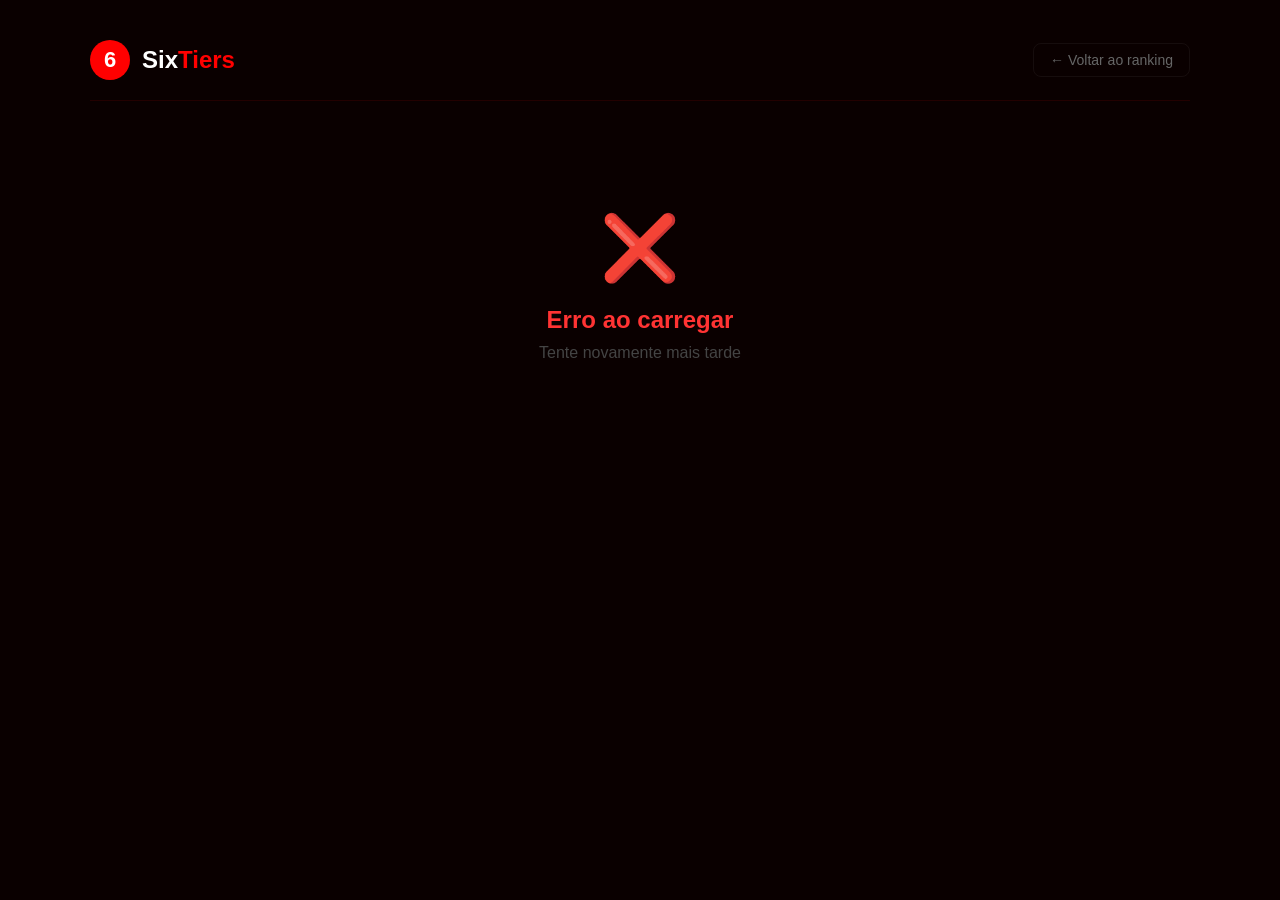
==== player.html @ 74cb72a0 "Update player.html" ====
<!DOCTYPE html>
<html lang="pt-BR">
<head>
    <meta charset="UTF-8">
    <meta name="viewport" content="width=device-width, initial-scale=1.0">
    <title>SixTiers - Perfil do Jogador</title>
    <style>
        * {
            margin: 0;
            padding: 0;
            box-sizing: border-box;
            font-family: -apple-system, BlinkMacSystemFont, 'Segoe UI', Roboto, Oxygen, Ubuntu, sans-serif;
        }

        body {
            background: #0a0000;
            min-height: 100vh;
            padding: 20px;
            color: white;
        }

        .container {
            max-width: 1100px;
            margin: 0 auto;
        }

        /* ===== HEADER ===== */
        .header {
            display: flex;
            justify-content: space-between;
            align-items: center;
            padding: 20px 0;
            border-bottom: 1px solid rgba(255, 0, 0, 0.1);
            margin-bottom: 30px;
            flex-wrap: wrap;
            gap: 15px;
        }

        .logo {
            display: flex;
            align-items: center;
            gap: 12px;
            text-decoration: none;
        }

        .logo-icon {
            width: 40px;
            height: 40px;
            background: #ff0000;
            border-radius: 50%;
            display: flex;
            align-items: center;
            justify-content: center;
            font-size: 22px;
            font-weight: 900;
            color: white;
        }

        .logo-text {
            font-size: 24px;
            font-weight: 700;
            color: white;
        }

        .logo-text span {
            color: #ff0000;
        }

        .back-btn {
            color: #666;
            text-decoration: none;
            font-size: 14px;
            padding: 8px 16px;
            border: 1px solid rgba(255, 255, 255, 0.05);
            border-radius: 8px;
            transition: all 0.3s;
        }

        .back-btn:hover {
            color: #ff0000;
            border-color: rgba(255, 0, 0, 0.3);
        }

        /* ===== PERFIL ===== */
        .profile-card {
            background: rgba(255, 255, 255, 0.03);
            border: 1px solid rgba(255, 255, 255, 0.05);
            border-radius: 16px;
            padding: 40px;
        }

        .profile-header {
            display: flex;
            align-items: center;
            gap: 30px;
            margin-bottom: 30px;
            flex-wrap: wrap;
        }

        .profile-avatar {
            width: 100px;
            height: 100px;
            border-radius: 50%;
            background: linear-gradient(135deg, #1a1a2e, #16213e);
            border: 3px solid rgba(255, 0, 0, 0.3);
            display: flex;
            align-items: center;
            justify-content: center;
            overflow: hidden;
            flex-shrink: 0;
            position: relative;
        }

        .profile-avatar img {
            width: 100%;
            height: 100%;
            object-fit: cover;
        }

        .profile-avatar .fallback {
            font-size: 40px;
            font-weight: 700;
            color: #666;
        }

        .profile-info h1 {
            color: white;
            font-size: 32px;
            font-weight: 700;
        }

        .profile-info .discord-id {
            color: #666;
            font-size: 14px;
            margin-top: 4px;
        }

        .profile-info .updated {
            color: #444;
            font-size: 13px;
            margin-top: 6px;
        }

        .profile-stats {
            display: flex;
            gap: 30px;
            margin-top: 15px;
            flex-wrap: wrap;
        }

        .profile-stats .stat {
            display: flex;
            align-items: center;
            gap: 8px;
            color: #888;
            font-size: 14px;
        }

        .profile-stats .stat span {
            color: white;
            font-weight: 600;
        }

        /* ===== TIERS ===== */
        .tiers-grid {
            display: grid;
            grid-template-columns: 1fr 1fr 1fr;
            gap: 10px;
            margin-top: 20px;
        }

        .tier-item {
            background: rgba(255, 255, 255, 0.03);
            border: 1px solid rgba(255, 255, 255, 0.05);
            border-radius: 10px;
            padding: 14px 18px;
            display: flex;
            justify-content: space-between;
            align-items: center;
            transition: all 0.3s;
        }

        .tier-item:hover {
            background: rgba(255, 255, 255, 0.05);
            border-color: rgba(255, 0, 0, 0.15);
        }

        .tier-label {
            color: #666;
            font-size: 13px;
            font-weight: 500;
        }

        .tier-value {
            font-size: 18px;
            font-weight: 700;
            padding: 2px 14px;
            border-radius: 6px;
        }

        .tier-ht {
            color: #ff0000;
            background: rgba(255, 0, 0, 0.1);
        }

        .tier-lt {
            color: #ff6666;
            background: rgba(255, 100, 100, 0.08);
        }

        .tier-na {
            color: #333;
            background: transparent;
        }

        /* ===== NOT FOUND ===== */
        .not-found {
            text-align: center;
            padding: 80px 20px;
        }

        .not-found .big-icon {
            font-size: 64px;
            margin-bottom: 20px;
        }

        .not-found h2 {
            color: #ff3333;
            font-size: 24px;
            margin-bottom: 10px;
        }

        .not-found p {
            color: #444;
        }

        /* ===== LOADING ===== */
        .loading {
            text-align: center;
            padding: 80px 20px;
            color: #444;
        }

        .loading-spinner {
            display: inline-block;
            width: 30px;
            height: 30px;
            border: 3px solid rgba(255, 0, 0, 0.1);
            border-top: 3px solid #ff0000;
            border-radius: 50%;
            animation: spin 0.8s linear infinite;
            margin-bottom: 15px;
        }

        @keyframes spin {
            to { transform: rotate(360deg); }
        }

        /* ===== RESPONSIVO ===== */
        @media (max-width: 768px) {
            .tiers-grid {
                grid-template-columns: 1fr 1fr;
            }

            .profile-header {
                flex-direction: column;
                text-align: center;
            }

            .profile-stats {
                justify-content: center;
            }

            .header {
                flex-direction: column;
                align-items: stretch;
            }

            .back-btn {
                text-align: center;
            }

            .profile-card {
                padding: 20px;
            }
        }

        @media (max-width: 480px) {
            .tiers-grid {
                grid-template-columns: 1fr;
            }
        }
    </style>
</head>
<body>
    <div class="container">
        <!-- HEADER -->
        <header class="header">
            <a href="/" class="logo">
                <div class="logo-icon">6</div>
                <div class="logo-text">Six<span>Tiers</span></div>
            </a>
            <a class="back-btn" href="/">← Voltar ao ranking</a>
        </header>

        <!-- CONTEÚDO -->
        <div id="profileContent">
            <div class="loading">
                <div class="loading-spinner"></div>
                <div>Carregando perfil...</div>
            </div>
        </div>
    </div>

    <script>
        // ============================================================
        // 🔥 CONFIGURAÇÕES DO SUPABASE 🔥
        // ============================================================
        const SUPABASE_URL = 'https://ucoqonyzmckwnktdtfrg.supabase.co';
        const SUPABASE_KEY = 'sb_publishable_AF-JxbMVdy5bxlDQcFdVaA_rmfuk8bj';

        const username = window.location.pathname.split('/').pop();

        const categorias = [
            { key: 'overall_tier', label: '🏆 Overall' },
            { key: 'sword_tier', label: '⚔️ Sword' },
            { key: 'axe_tier', label: '🪓 Axe' },
            { key: 'crystal_tier', label: '💎 Crystal' },
            { key: 'elytra_tier', label: '🦅 Elytra' },
            { key: 'mace_tier', label: '🔨 Mace' },
            { key: 'ogv_tier', label: '⚡ OGV' },
            { key: 'trident_tier', label: '🔱 Trident' }
        ];

        // ===== FUNÇÃO PARA BUSCAR SKIN DO NAMEMC =====
        function getSkinUrl(username) {
            return `https://crafatar.com/renders/body/${username}?overlay`;
        }

        function getAvatarUrl(username) {
            return `https://crafatar.com/avatars/${username}?overlay&size=100`;
        }

        async function loadProfile() {
            const content = document.getElementById('profileContent');

            try {
                const response = await fetch(
                    `${SUPABASE_URL}/rest/v1/players?minecraft_username=eq.${encodeURIComponent(username)}`,
                    {
                        headers: {
                            'apikey': SUPABASE_KEY,
                            'Authorization': `Bearer ${SUPABASE_KEY}`
                        }
                    }
                );

                if (!response.ok) throw new Error('Erro ao carregar');

                const data = await response.json();

                if (data.length === 0) {
                    content.innerHTML = `
                        <div class="not-found">
                            <div class="big-icon">😕</div>
                            <h2>Jogador não encontrado</h2>
                            <p>Verifique se o nome está correto</p>
                        </div>
                    `;
                    return;
                }

                const player = data[0];
                const mcUsername = player.minecraft_username;

                // Busca quantos tiers o jogador tem
                const totalTiers = categorias.filter(cat => player[cat.key]).length;

                const getTierClass = (tier) => {
                    if (!tier) return 'tier-na';
                    if (tier.startsWith('HT')) return 'tier-ht';
                    if (tier.startsWith('LT')) return 'tier-lt';
                    return 'tier-na';
                };

                const getDisplayTier = (tier) => tier || '—';

                const tiersHTML = categorias.map(cat => `
                    <div class="tier-item">
                        <span class="tier-label">${cat.label}</span>
                        <span class="tier-value ${getTierClass(player[cat.key])}">
                            ${getDisplayTier(player[cat.key])}
                        </span>
                    </div>
                `).join('');

                const updatedAt = player.updated_at 
                    ? new Date(player.updated_at).toLocaleString('pt-BR') 
                    : 'Nunca';

                const initial = mcUsername.charAt(0).toUpperCase();

                // Conta quantos tiers o jogador tem
                const tierCount = categorias.filter(cat => player[cat.key]).length;

                content.innerHTML = `
                    <div class="profile-card">
                        <div class="profile-header">
                            <div class="profile-avatar">
                                <img src="${getAvatarUrl(mcUsername)}" 
                                     alt="${mcUsername}" 
                                     onerror="this.style.display='none';this.parentElement.innerHTML='<span class=\\'fallback\\'>${initial}</span>'">
                            </div>
                            <div class="profile-info">
                                <h1>${mcUsername}</h1>
                                <div class="discord-id">Discord ID: ${player.discord_id}</div>
                                <div class="updated">🔄 Última atualização: ${updatedAt}</div>
                                <div class="profile-stats">
                                    <div class="stat">🏆 <span>${tierCount}</span> tiers registrados</div>
                                    <div class="stat">📊 <span>${totalTiers}</span> categorias</div>
                                </div>
                            </div>
                        </div>
                        <div class="tiers-grid">
                            ${tiersHTML}
                        </div>
                    </div>
                `;

            } catch (error) {
                console.error('Erro:', error);
                content.innerHTML = `
                    <div class="not-found">
                        <div class="big-icon">❌</div>
                        <h2>Erro ao carregar</h2>
                        <p>Tente novamente mais tarde</p>
                    </div>
                `;
            }
        }

        loadProfile();
    </script>
</body>
</html>
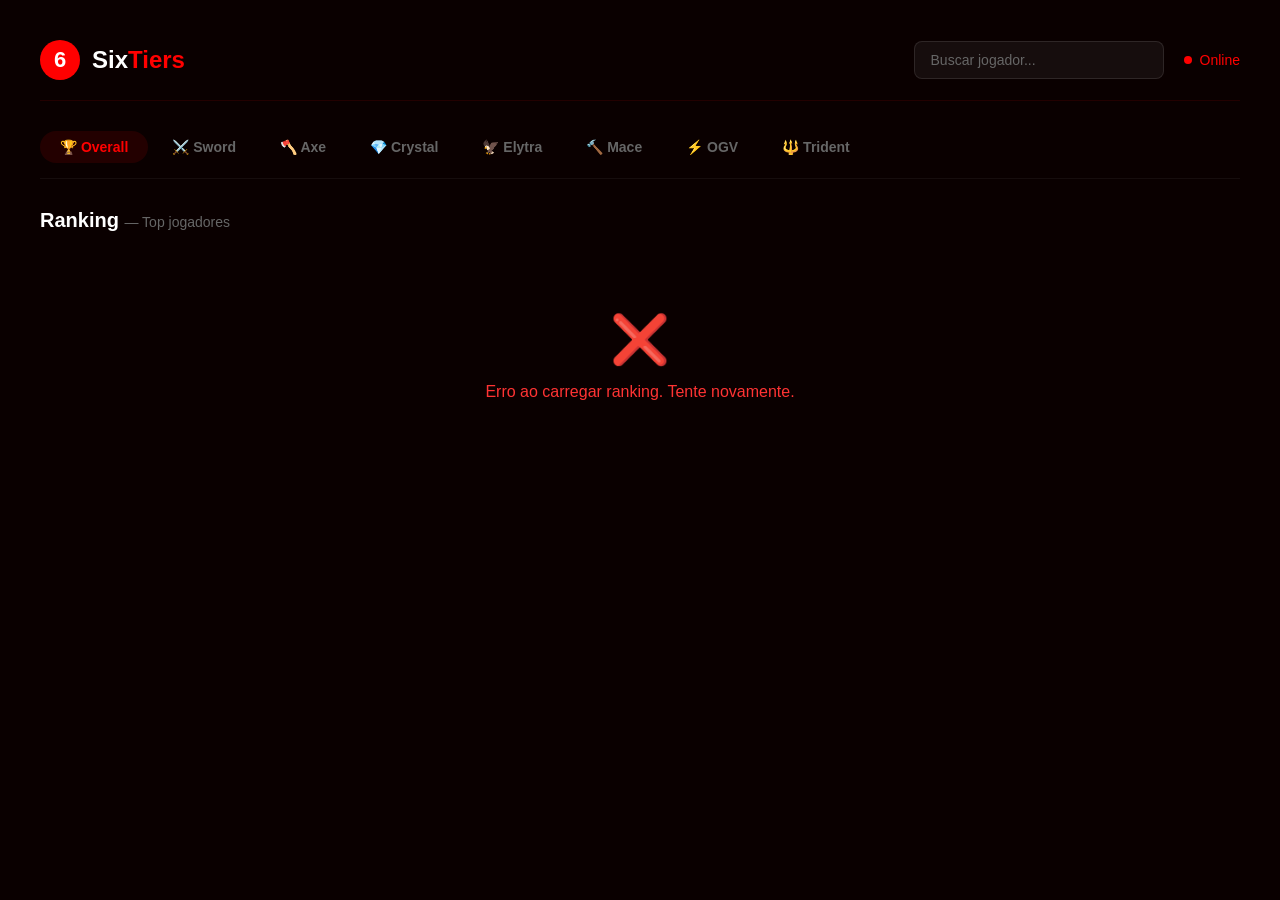
==== commit ddd07e01: "Update player.html" ====
--- a/player.html
+++ b/player.html
@@ -3,7 +3,7 @@
 <head>
     <meta charset="UTF-8">
     <meta name="viewport" content="width=device-width, initial-scale=1.0">
-    <title>SixTiers - Perfil do Jogador</title>
+    <title>SixTiers - Minecraft Tier List</title>
     <style>
         * {
             margin: 0;
@@ -16,15 +16,13 @@
             background: #0a0000;
             min-height: 100vh;
             padding: 20px;
-            color: white;
         }
 
         .container {
-            max-width: 1100px;
+            max-width: 1200px;
             margin: 0 auto;
         }
 
-        /* ===== HEADER ===== */
         .header {
             display: flex;
             justify-content: space-between;
@@ -66,178 +64,218 @@
             color: #ff0000;
         }
 
-        .back-btn {
+        .header-right {
+            display: flex;
+            align-items: center;
+            gap: 20px;
+        }
+
+        .search-box input {
+            background: rgba(255, 255, 255, 0.05);
+            border: 1px solid rgba(255, 255, 255, 0.1);
+            border-radius: 8px;
+            padding: 10px 16px;
+            color: white;
+            font-size: 14px;
+            width: 250px;
+            outline: none;
+            transition: all 0.3s;
+        }
+
+        .search-box input::placeholder {
             color: #666;
-            text-decoration: none;
+        }
+
+        .search-box input:focus {
+            border-color: #ff0000;
+            box-shadow: 0 0 20px rgba(255, 0, 0, 0.1);
+        }
+
+        .status {
+            display: flex;
+            align-items: center;
+            gap: 8px;
+            color: #ff0000;
             font-size: 14px;
-            padding: 8px 16px;
-            border: 1px solid rgba(255, 255, 255, 0.05);
-            border-radius: 8px;
+            font-weight: 500;
+        }
+
+        .status-dot {
+            width: 8px;
+            height: 8px;
+            background: #ff0000;
+            border-radius: 50%;
+            animation: pulse 1.5s infinite;
+        }
+
+        @keyframes pulse {
+            0%, 100% { opacity: 1; transform: scale(1); }
+            50% { opacity: 0.5; transform: scale(0.8); }
+        }
+
+        .categories {
+            display: flex;
+            gap: 4px;
+            flex-wrap: wrap;
+            margin-bottom: 30px;
+            padding-bottom: 15px;
+            border-bottom: 1px solid rgba(255, 255, 255, 0.05);
+        }
+
+        .category-btn {
+            background: transparent;
+            border: none;
+            color: #666;
+            padding: 8px 20px;
+            border-radius: 20px;
+            font-size: 14px;
+            font-weight: 600;
+            cursor: pointer;
             transition: all 0.3s;
         }
 
-        .back-btn:hover {
+        .category-btn:hover {
+            color: #fff;
+            background: rgba(255, 255, 255, 0.05);
+        }
+
+        .category-btn.active {
             color: #ff0000;
-            border-color: rgba(255, 0, 0, 0.3);
-        }
-
-        /* ===== PERFIL ===== */
-        .profile-card {
+            background: rgba(255, 0, 0, 0.1);
+        }
+
+        .ranking-header {
+            display: flex;
+            justify-content: space-between;
+            align-items: center;
+            margin-bottom: 20px;
+        }
+
+        .ranking-title {
+            font-size: 20px;
+            font-weight: 700;
+            color: white;
+        }
+
+        .ranking-title small {
+            color: #666;
+            font-weight: 400;
+            font-size: 14px;
+        }
+
+        .player-card {
             background: rgba(255, 255, 255, 0.03);
             border: 1px solid rgba(255, 255, 255, 0.05);
-            border-radius: 16px;
-            padding: 40px;
-        }
-
-        .profile-header {
-            display: flex;
-            align-items: center;
-            gap: 30px;
-            margin-bottom: 30px;
-            flex-wrap: wrap;
-        }
-
-        .profile-avatar {
-            width: 100px;
-            height: 100px;
+            border-radius: 12px;
+            padding: 14px 20px;
+            display: flex;
+            align-items: center;
+            gap: 16px;
+            margin-bottom: 8px;
+            transition: all 0.3s;
+            cursor: pointer;
+        }
+
+        .player-card:hover {
+            background: rgba(255, 255, 255, 0.06);
+            border-color: rgba(255, 0, 0, 0.2);
+            transform: translateX(4px);
+        }
+
+        .player-position {
+            font-size: 18px;
+            font-weight: 700;
+            color: #444;
+            min-width: 40px;
+        }
+
+        .player-avatar {
+            width: 36px;
+            height: 36px;
             border-radius: 50%;
             background: linear-gradient(135deg, #1a1a2e, #16213e);
-            border: 3px solid rgba(255, 0, 0, 0.3);
             display: flex;
             align-items: center;
             justify-content: center;
+            font-size: 16px;
+            font-weight: 700;
+            color: white;
+            flex-shrink: 0;
             overflow: hidden;
-            flex-shrink: 0;
-            position: relative;
-        }
-
-        .profile-avatar img {
+            border: 2px solid rgba(255, 0, 0, 0.2);
+        }
+
+        .player-avatar img {
             width: 100%;
             height: 100%;
             object-fit: cover;
         }
 
-        .profile-avatar .fallback {
-            font-size: 40px;
+        .player-avatar .fallback {
+            font-size: 16px;
             font-weight: 700;
+            color: white;
+        }
+
+        .player-info {
+            flex: 1;
+            min-width: 0;
+        }
+
+        .player-name {
+            font-size: 16px;
+            font-weight: 600;
+            color: white;
+        }
+
+        .player-name small {
             color: #666;
-        }
-
-        .profile-info h1 {
-            color: white;
-            font-size: 32px;
+            font-weight: 400;
+            font-size: 13px;
+            margin-left: 8px;
+        }
+
+        .player-time {
+            color: #444;
+            font-size: 12px;
+            margin-top: 2px;
+        }
+
+        .player-tiers {
+            display: flex;
+            gap: 6px;
+            flex-wrap: wrap;
+            flex-shrink: 0;
+        }
+
+        .tier-badge {
+            padding: 2px 10px;
+            border-radius: 4px;
+            font-size: 11px;
             font-weight: 700;
-        }
-
-        .profile-info .discord-id {
-            color: #666;
-            font-size: 14px;
-            margin-top: 4px;
-        }
-
-        .profile-info .updated {
-            color: #444;
-            font-size: 13px;
-            margin-top: 6px;
-        }
-
-        .profile-stats {
-            display: flex;
-            gap: 30px;
-            margin-top: 15px;
-            flex-wrap: wrap;
-        }
-
-        .profile-stats .stat {
-            display: flex;
-            align-items: center;
-            gap: 8px;
-            color: #888;
-            font-size: 14px;
-        }
-
-        .profile-stats .stat span {
-            color: white;
-            font-weight: 600;
-        }
-
-        /* ===== TIERS ===== */
-        .tiers-grid {
-            display: grid;
-            grid-template-columns: 1fr 1fr 1fr;
-            gap: 10px;
-            margin-top: 20px;
-        }
-
-        .tier-item {
-            background: rgba(255, 255, 255, 0.03);
-            border: 1px solid rgba(255, 255, 255, 0.05);
-            border-radius: 10px;
-            padding: 14px 18px;
-            display: flex;
-            justify-content: space-between;
-            align-items: center;
-            transition: all 0.3s;
-        }
-
-        .tier-item:hover {
-            background: rgba(255, 255, 255, 0.05);
-            border-color: rgba(255, 0, 0, 0.15);
-        }
-
-        .tier-label {
-            color: #666;
-            font-size: 13px;
-            font-weight: 500;
-        }
-
-        .tier-value {
-            font-size: 18px;
-            font-weight: 700;
-            padding: 2px 14px;
-            border-radius: 6px;
+            letter-spacing: 0.3px;
         }
 
         .tier-ht {
+            background: rgba(255, 0, 0, 0.15);
             color: #ff0000;
-            background: rgba(255, 0, 0, 0.1);
+            border: 1px solid rgba(255, 0, 0, 0.15);
         }
 
         .tier-lt {
+            background: rgba(255, 100, 100, 0.1);
             color: #ff6666;
-            background: rgba(255, 100, 100, 0.08);
-        }
-
-        .tier-na {
+            border: 1px solid rgba(255, 100, 100, 0.1);
+        }
+
+        .tier-empty {
             color: #333;
-            background: transparent;
-        }
-
-        /* ===== NOT FOUND ===== */
-        .not-found {
-            text-align: center;
-            padding: 80px 20px;
-        }
-
-        .not-found .big-icon {
-            font-size: 64px;
-            margin-bottom: 20px;
-        }
-
-        .not-found h2 {
-            color: #ff3333;
-            font-size: 24px;
-            margin-bottom: 10px;
-        }
-
-        .not-found p {
-            color: #444;
-        }
-
-        /* ===== LOADING ===== */
+            font-size: 12px;
+        }
+
         .loading {
             text-align: center;
-            padding: 80px 20px;
+            padding: 60px 20px;
             color: #444;
         }
 
@@ -256,38 +294,54 @@
             to { transform: rotate(360deg); }
         }
 
-        /* ===== RESPONSIVO ===== */
         @media (max-width: 768px) {
-            .tiers-grid {
-                grid-template-columns: 1fr 1fr;
-            }
-
-            .profile-header {
-                flex-direction: column;
-                text-align: center;
-            }
-
-            .profile-stats {
-                justify-content: center;
-            }
-
             .header {
                 flex-direction: column;
                 align-items: stretch;
             }
 
-            .back-btn {
-                text-align: center;
-            }
-
-            .profile-card {
-                padding: 20px;
+            .header-right {
+                flex-wrap: wrap;
+            }
+
+            .search-box input {
+                width: 100%;
+            }
+
+            .player-card {
+                flex-wrap: wrap;
+                gap: 10px;
+            }
+
+            .player-tiers {
+                width: 100%;
+                justify-content: flex-start;
+                padding-left: 56px;
             }
         }
 
         @media (max-width: 480px) {
-            .tiers-grid {
-                grid-template-columns: 1fr;
+            .categories {
+                justify-content: center;
+            }
+            
+            .category-btn {
+                font-size: 12px;
+                padding: 6px 14px;
+            }
+
+            .player-position {
+                min-width: 30px;
+                font-size: 14px;
+            }
+
+            .player-name {
+                font-size: 14px;
+            }
+
+            .player-avatar {
+                width: 30px;
+                height: 30px;
             }
         }
     </style>
@@ -300,14 +354,38 @@
                 <div class="logo-icon">6</div>
                 <div class="logo-text">Six<span>Tiers</span></div>
             </a>
-            <a class="back-btn" href="/">← Voltar ao ranking</a>
+            <div class="header-right">
+                <div class="search-box">
+                    <input type="text" id="searchInput" placeholder="Buscar jogador..." onkeypress="if(event.key==='Enter')searchPlayer()">
+                </div>
+                <div class="status">
+                    <span class="status-dot"></span>
+                    Online
+                </div>
+            </div>
         </header>
 
-        <!-- CONTEÚDO -->
-        <div id="profileContent">
+        <!-- CATEGORIAS -->
+        <nav class="categories" id="categories">
+            <button class="category-btn active" data-cat="overall">🏆 Overall</button>
+            <button class="category-btn" data-cat="sword">⚔️ Sword</button>
+            <button class="category-btn" data-cat="axe">🪓 Axe</button>
+            <button class="category-btn" data-cat="crystal">💎 Crystal</button>
+            <button class="category-btn" data-cat="elytra">🦅 Elytra</button>
+            <button class="category-btn" data-cat="mace">🔨 Mace</button>
+            <button class="category-btn" data-cat="ogv">⚡ OGV</button>
+            <button class="category-btn" data-cat="trident">🔱 Trident</button>
+        </nav>
+
+        <!-- RANKING -->
+        <div class="ranking-header">
+            <div class="ranking-title">Ranking <small>— Top jogadores</small></div>
+        </div>
+
+        <div id="rankingList">
             <div class="loading">
                 <div class="loading-spinner"></div>
-                <div>Carregando perfil...</div>
+                <div>Carregando ranking...</div>
             </div>
         </div>
     </div>
@@ -319,34 +397,43 @@
         const SUPABASE_URL = 'https://ucoqonyzmckwnktdtfrg.supabase.co';
         const SUPABASE_KEY = 'sb_publishable_AF-JxbMVdy5bxlDQcFdVaA_rmfuk8bj';
 
-        const username = window.location.pathname.split('/').pop();
-
-        const categorias = [
-            { key: 'overall_tier', label: '🏆 Overall' },
-            { key: 'sword_tier', label: '⚔️ Sword' },
-            { key: 'axe_tier', label: '🪓 Axe' },
-            { key: 'crystal_tier', label: '💎 Crystal' },
-            { key: 'elytra_tier', label: '🦅 Elytra' },
-            { key: 'mace_tier', label: '🔨 Mace' },
-            { key: 'ogv_tier', label: '⚡ OGV' },
-            { key: 'trident_tier', label: '🔱 Trident' }
-        ];
-
-        // ===== FUNÇÃO PARA BUSCAR SKIN DO NAMEMC =====
-        function getSkinUrl(username) {
-            return `https://crafatar.com/renders/body/${username}?overlay`;
+        let currentCategory = 'overall_tier';
+
+        function searchPlayer() {
+            const username = document.getElementById('searchInput').value.trim();
+            if (username) {
+                window.location.href = `/player/${username}`;
+            }
+        }
+
+        function timeSince(date) {
+            const now = new Date();
+            const diff = Math.floor((now - date) / 1000);
+            
+            if (diff < 60) return 'agora mesmo';
+            if (diff < 3600) return `${Math.floor(diff / 60)}min atrás`;
+            if (diff < 86400) return `${Math.floor(diff / 3600)}h atrás`;
+            if (diff < 2592000) return `${Math.floor(diff / 86400)}d atrás`;
+            if (diff < 31536000) return `${Math.floor(diff / 2592000)}m atrás`;
+            return `${Math.floor(diff / 31536000)}a atrás`;
         }
 
         function getAvatarUrl(username) {
-            return `https://crafatar.com/avatars/${username}?overlay&size=100`;
-        }
-
-        async function loadProfile() {
-            const content = document.getElementById('profileContent');
+            return `https://crafatar.com/avatars/${username}?overlay&size=40`;
+        }
+
+        async function loadRanking(category) {
+            const list = document.getElementById('rankingList');
+            list.innerHTML = `
+                <div class="loading">
+                    <div class="loading-spinner"></div>
+                    <div>Carregando ranking...</div>
+                </div>
+            `;
 
             try {
                 const response = await fetch(
-                    `${SUPABASE_URL}/rest/v1/players?minecraft_username=eq.${encodeURIComponent(username)}`,
+                    `${SUPABASE_URL}/rest/v1/players?select=*&limit=100`,
                     {
                         headers: {
                             'apikey': SUPABASE_KEY,
@@ -359,87 +446,111 @@
 
                 const data = await response.json();
 
-                if (data.length === 0) {
-                    content.innerHTML = `
-                        <div class="not-found">
-                            <div class="big-icon">😕</div>
-                            <h2>Jogador não encontrado</h2>
-                            <p>Verifique se o nome está correto</p>
+                const filtered = data.filter(p => p[category] !== null && p[category] !== undefined);
+                
+                if (filtered.length === 0) {
+                    list.innerHTML = `
+                        <div style="text-align:center;padding:60px 20px;color:#444;">
+                            <div style="font-size:48px;margin-bottom:15px;">📭</div>
+                            <p>Nenhum tier registrado nesta categoria ainda.</p>
                         </div>
                     `;
                     return;
                 }
 
-                const player = data[0];
-                const mcUsername = player.minecraft_username;
-
-                // Busca quantos tiers o jogador tem
-                const totalTiers = categorias.filter(cat => player[cat.key]).length;
-
-                const getTierClass = (tier) => {
-                    if (!tier) return 'tier-na';
-                    if (tier.startsWith('HT')) return 'tier-ht';
-                    if (tier.startsWith('LT')) return 'tier-lt';
-                    return 'tier-na';
-                };
-
-                const getDisplayTier = (tier) => tier || '—';
-
-                const tiersHTML = categorias.map(cat => `
-                    <div class="tier-item">
-                        <span class="tier-label">${cat.label}</span>
-                        <span class="tier-value ${getTierClass(player[cat.key])}">
-                            ${getDisplayTier(player[cat.key])}
-                        </span>
-                    </div>
-                `).join('');
-
-                const updatedAt = player.updated_at 
-                    ? new Date(player.updated_at).toLocaleString('pt-BR') 
-                    : 'Nunca';
-
-                const initial = mcUsername.charAt(0).toUpperCase();
-
-                // Conta quantos tiers o jogador tem
-                const tierCount = categorias.filter(cat => player[cat.key]).length;
-
-                content.innerHTML = `
-                    <div class="profile-card">
-                        <div class="profile-header">
-                            <div class="profile-avatar">
-                                <img src="${getAvatarUrl(mcUsername)}" 
-                                     alt="${mcUsername}" 
+                // Ordena: HT > LT, e dentro de cada, maior número primeiro
+                filtered.sort((a, b) => {
+                    const tierA = a[category] || '';
+                    const tierB = b[category] || '';
+                    
+                    const getWeight = (tier) => {
+                        if (!tier) return 0;
+                        const num = parseInt(tier.match(/\d+/)?.[0] || 0);
+                        const isHT = tier.startsWith('HT');
+                        return isHT ? (100 + num) : num;
+                    };
+                    
+                    return getWeight(tierB) - getWeight(tierA);
+                });
+
+                const top = filtered.slice(0, 20);
+
+                const allCats = [
+                    { key: 'overall_tier', label: 'Overall' },
+                    { key: 'sword_tier', label: 'Sword' },
+                    { key: 'axe_tier', label: 'Axe' },
+                    { key: 'crystal_tier', label: 'Crystal' },
+                    { key: 'elytra_tier', label: 'Elytra' },
+                    { key: 'mace_tier', label: 'Mace' },
+                    { key: 'ogv_tier', label: 'OGV' },
+                    { key: 'trident_tier', label: 'Trident' }
+                ];
+
+                list.innerHTML = top.map((player, index) => {
+                    const tiersHTML = allCats.map(cat => {
+                        const tier = player[cat.key];
+                        if (!tier) return '';
+                        const cls = tier.startsWith('HT') ? 'tier-ht' : 'tier-lt';
+                        return `<span class="tier-badge ${cls}">${tier}</span>`;
+                    }).filter(Boolean).join('');
+
+                    const timeAgo = player.updated_at ? timeSince(new Date(player.updated_at)) : 'Nunca';
+                    const initial = player.minecraft_username.charAt(0).toUpperCase();
+                    const avatarUrl = getAvatarUrl(player.minecraft_username);
+
+                    return `
+                        <div class="player-card" onclick="window.location.href='/player/${player.minecraft_username}'">
+                            <div class="player-position">#${index + 1}</div>
+                            <div class="player-avatar">
+                                <img src="${avatarUrl}" 
+                                     alt="${player.minecraft_username}" 
                                      onerror="this.style.display='none';this.parentElement.innerHTML='<span class=\\'fallback\\'>${initial}</span>'">
                             </div>
-                            <div class="profile-info">
-                                <h1>${mcUsername}</h1>
-                                <div class="discord-id">Discord ID: ${player.discord_id}</div>
-                                <div class="updated">🔄 Última atualização: ${updatedAt}</div>
-                                <div class="profile-stats">
-                                    <div class="stat">🏆 <span>${tierCount}</span> tiers registrados</div>
-                                    <div class="stat">📊 <span>${totalTiers}</span> categorias</div>
-                                </div>
+                            <div class="player-info">
+                                <div class="player-name">${player.minecraft_username} <small>${player.discord_id}</small></div>
+                                <div class="player-time">🕐 ${timeAgo}</div>
+                            </div>
+                            <div class="player-tiers">
+                                ${tiersHTML || '<span class="tier-empty">Sem tiers</span>'}
                             </div>
                         </div>
-                        <div class="tiers-grid">
-                            ${tiersHTML}
-                        </div>
+                    `;
+                }).join('');
+
+            } catch (error) {
+                console.error('Erro:', error);
+                list.innerHTML = `
+                    <div style="text-align:center;padding:60px 20px;color:#ff3333;">
+                        <div style="font-size:48px;margin-bottom:15px;">❌</div>
+                        <p>Erro ao carregar ranking. Tente novamente.</p>
                     </div>
                 `;
-
-            } catch (error) {
-                console.error('Erro:', error);
-                content.innerHTML = `
-                    <div class="not-found">
-                        <div class="big-icon">❌</div>
-                        <h2>Erro ao carregar</h2>
-                        <p>Tente novamente mais tarde</p>
-                    </div>
-                `;
-            }
-        }
-
-        loadProfile();
+            }
+        }
+
+        // ===== EVENTOS DAS CATEGORIAS =====
+        document.querySelectorAll('.category-btn').forEach(btn => {
+            btn.addEventListener('click', function() {
+                document.querySelectorAll('.category-btn').forEach(b => b.classList.remove('active'));
+                this.classList.add('active');
+                
+                const catMap = {
+                    'overall': 'overall_tier',
+                    'sword': 'sword_tier',
+                    'axe': 'axe_tier',
+                    'crystal': 'crystal_tier',
+                    'elytra': 'elytra_tier',
+                    'mace': 'mace_tier',
+                    'ogv': 'ogv_tier',
+                    'trident': 'trident_tier'
+                };
+                currentCategory = catMap[this.dataset.cat] || 'overall_tier';
+                loadRanking(currentCategory);
+            });
+        });
+
+        // ===== INICIALIZA =====
+        loadRanking('overall_tier');
     </script>
 </body>
 </html>
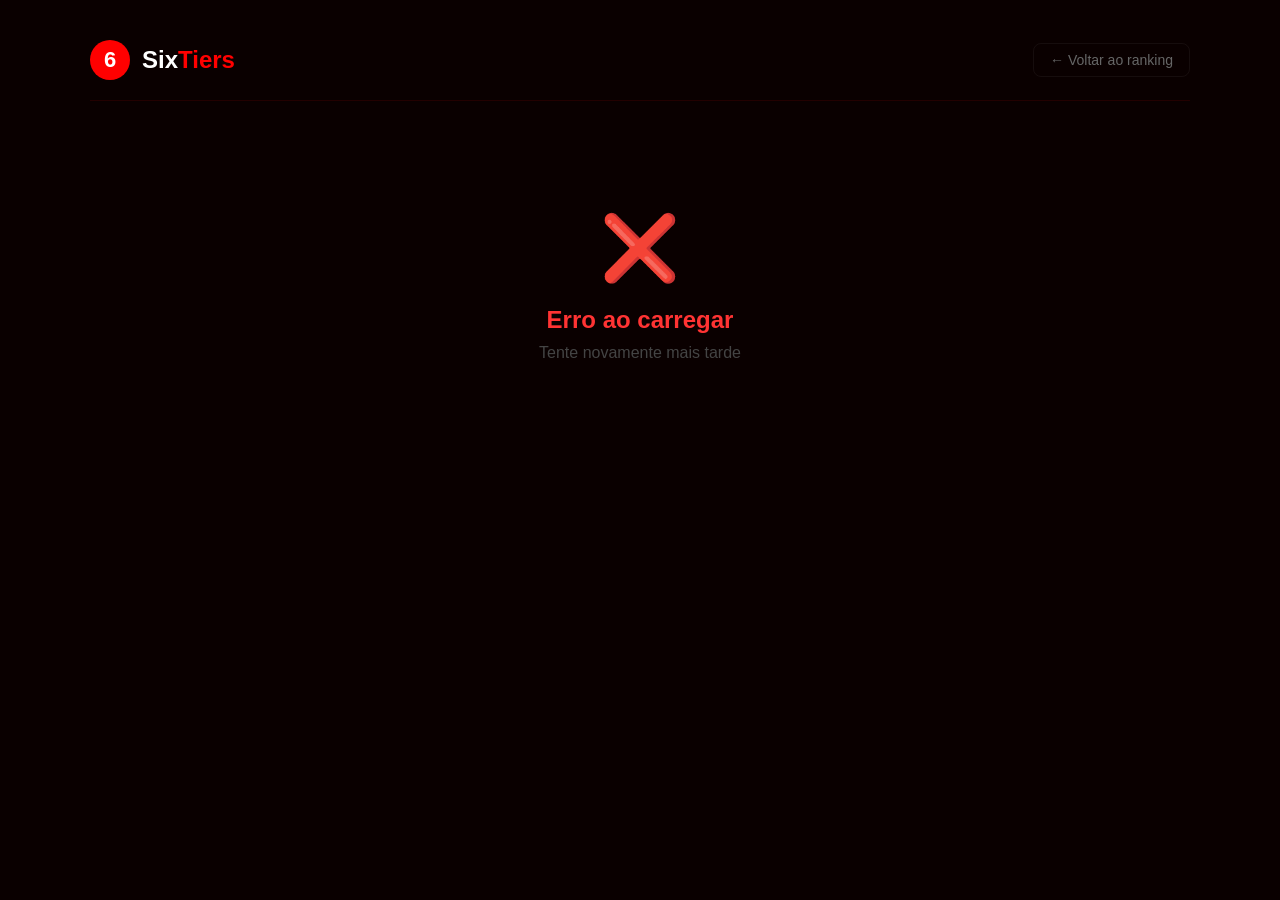
==== commit f5fba811: "Update player.html" ====
--- a/player.html
+++ b/player.html
@@ -3,7 +3,7 @@
 <head>
     <meta charset="UTF-8">
     <meta name="viewport" content="width=device-width, initial-scale=1.0">
-    <title>SixTiers - Minecraft Tier List</title>
+    <title>SixTiers - Perfil do Jogador</title>
     <style>
         * {
             margin: 0;
@@ -16,10 +16,11 @@
             background: #0a0000;
             min-height: 100vh;
             padding: 20px;
+            color: white;
         }
 
         .container {
-            max-width: 1200px;
+            max-width: 1100px;
             margin: 0 auto;
         }
 
@@ -64,218 +65,174 @@
             color: #ff0000;
         }
 
-        .header-right {
-            display: flex;
-            align-items: center;
-            gap: 20px;
-        }
-
-        .search-box input {
-            background: rgba(255, 255, 255, 0.05);
-            border: 1px solid rgba(255, 255, 255, 0.1);
+        .back-btn {
+            color: #666;
+            text-decoration: none;
+            font-size: 14px;
+            padding: 8px 16px;
+            border: 1px solid rgba(255, 255, 255, 0.05);
             border-radius: 8px;
-            padding: 10px 16px;
-            color: white;
-            font-size: 14px;
-            width: 250px;
-            outline: none;
             transition: all 0.3s;
         }
 
-        .search-box input::placeholder {
-            color: #666;
-        }
-
-        .search-box input:focus {
-            border-color: #ff0000;
-            box-shadow: 0 0 20px rgba(255, 0, 0, 0.1);
-        }
-
-        .status {
-            display: flex;
-            align-items: center;
-            gap: 8px;
+        .back-btn:hover {
             color: #ff0000;
-            font-size: 14px;
-            font-weight: 500;
-        }
-
-        .status-dot {
-            width: 8px;
-            height: 8px;
-            background: #ff0000;
-            border-radius: 50%;
-            animation: pulse 1.5s infinite;
-        }
-
-        @keyframes pulse {
-            0%, 100% { opacity: 1; transform: scale(1); }
-            50% { opacity: 0.5; transform: scale(0.8); }
-        }
-
-        .categories {
-            display: flex;
-            gap: 4px;
-            flex-wrap: wrap;
-            margin-bottom: 30px;
-            padding-bottom: 15px;
-            border-bottom: 1px solid rgba(255, 255, 255, 0.05);
-        }
-
-        .category-btn {
-            background: transparent;
-            border: none;
-            color: #666;
-            padding: 8px 20px;
-            border-radius: 20px;
-            font-size: 14px;
-            font-weight: 600;
-            cursor: pointer;
-            transition: all 0.3s;
-        }
-
-        .category-btn:hover {
-            color: #fff;
-            background: rgba(255, 255, 255, 0.05);
-        }
-
-        .category-btn.active {
-            color: #ff0000;
-            background: rgba(255, 0, 0, 0.1);
-        }
-
-        .ranking-header {
-            display: flex;
-            justify-content: space-between;
-            align-items: center;
-            margin-bottom: 20px;
-        }
-
-        .ranking-title {
-            font-size: 20px;
-            font-weight: 700;
-            color: white;
-        }
-
-        .ranking-title small {
-            color: #666;
-            font-weight: 400;
-            font-size: 14px;
-        }
-
-        .player-card {
+            border-color: rgba(255, 0, 0, 0.3);
+        }
+
+        .profile-card {
             background: rgba(255, 255, 255, 0.03);
             border: 1px solid rgba(255, 255, 255, 0.05);
-            border-radius: 12px;
-            padding: 14px 20px;
-            display: flex;
-            align-items: center;
-            gap: 16px;
-            margin-bottom: 8px;
-            transition: all 0.3s;
-            cursor: pointer;
-        }
-
-        .player-card:hover {
-            background: rgba(255, 255, 255, 0.06);
-            border-color: rgba(255, 0, 0, 0.2);
-            transform: translateX(4px);
-        }
-
-        .player-position {
-            font-size: 18px;
-            font-weight: 700;
-            color: #444;
-            min-width: 40px;
-        }
-
-        .player-avatar {
-            width: 36px;
-            height: 36px;
+            border-radius: 16px;
+            padding: 40px;
+        }
+
+        .profile-header {
+            display: flex;
+            align-items: center;
+            gap: 30px;
+            margin-bottom: 30px;
+            flex-wrap: wrap;
+        }
+
+        .profile-avatar {
+            width: 100px;
+            height: 100px;
             border-radius: 50%;
             background: linear-gradient(135deg, #1a1a2e, #16213e);
+            border: 3px solid rgba(255, 0, 0, 0.3);
             display: flex;
             align-items: center;
             justify-content: center;
-            font-size: 16px;
-            font-weight: 700;
-            color: white;
+            overflow: hidden;
             flex-shrink: 0;
-            overflow: hidden;
-            border: 2px solid rgba(255, 0, 0, 0.2);
-        }
-
-        .player-avatar img {
+            position: relative;
+        }
+
+        .profile-avatar img {
             width: 100%;
             height: 100%;
             object-fit: cover;
         }
 
-        .player-avatar .fallback {
-            font-size: 16px;
+        .profile-avatar .fallback {
+            font-size: 40px;
             font-weight: 700;
+            color: #666;
+        }
+
+        .profile-info h1 {
             color: white;
-        }
-
-        .player-info {
-            flex: 1;
-            min-width: 0;
-        }
-
-        .player-name {
-            font-size: 16px;
+            font-size: 32px;
+            font-weight: 700;
+        }
+
+        .profile-info .discord-id {
+            color: #666;
+            font-size: 14px;
+            margin-top: 4px;
+        }
+
+        .profile-info .updated {
+            color: #444;
+            font-size: 13px;
+            margin-top: 6px;
+        }
+
+        .profile-stats {
+            display: flex;
+            gap: 30px;
+            margin-top: 15px;
+            flex-wrap: wrap;
+        }
+
+        .profile-stats .stat {
+            display: flex;
+            align-items: center;
+            gap: 8px;
+            color: #888;
+            font-size: 14px;
+        }
+
+        .profile-stats .stat span {
+            color: white;
             font-weight: 600;
-            color: white;
-        }
-
-        .player-name small {
+        }
+
+        .tiers-grid {
+            display: grid;
+            grid-template-columns: 1fr 1fr 1fr;
+            gap: 10px;
+            margin-top: 20px;
+        }
+
+        .tier-item {
+            background: rgba(255, 255, 255, 0.03);
+            border: 1px solid rgba(255, 255, 255, 0.05);
+            border-radius: 10px;
+            padding: 14px 18px;
+            display: flex;
+            justify-content: space-between;
+            align-items: center;
+            transition: all 0.3s;
+        }
+
+        .tier-item:hover {
+            background: rgba(255, 255, 255, 0.05);
+            border-color: rgba(255, 0, 0, 0.15);
+        }
+
+        .tier-label {
             color: #666;
-            font-weight: 400;
             font-size: 13px;
-            margin-left: 8px;
-        }
-
-        .player-time {
+            font-weight: 500;
+        }
+
+        .tier-value {
+            font-size: 18px;
+            font-weight: 700;
+            padding: 2px 14px;
+            border-radius: 6px;
+        }
+
+        .tier-ht {
+            color: #ff0000;
+            background: rgba(255, 0, 0, 0.1);
+        }
+
+        .tier-lt {
+            color: #ff6666;
+            background: rgba(255, 100, 100, 0.08);
+        }
+
+        .tier-na {
+            color: #333;
+            background: transparent;
+        }
+
+        .not-found {
+            text-align: center;
+            padding: 80px 20px;
+        }
+
+        .not-found .big-icon {
+            font-size: 64px;
+            margin-bottom: 20px;
+        }
+
+        .not-found h2 {
+            color: #ff3333;
+            font-size: 24px;
+            margin-bottom: 10px;
+        }
+
+        .not-found p {
             color: #444;
-            font-size: 12px;
-            margin-top: 2px;
-        }
-
-        .player-tiers {
-            display: flex;
-            gap: 6px;
-            flex-wrap: wrap;
-            flex-shrink: 0;
-        }
-
-        .tier-badge {
-            padding: 2px 10px;
-            border-radius: 4px;
-            font-size: 11px;
-            font-weight: 700;
-            letter-spacing: 0.3px;
-        }
-
-        .tier-ht {
-            background: rgba(255, 0, 0, 0.15);
-            color: #ff0000;
-            border: 1px solid rgba(255, 0, 0, 0.15);
-        }
-
-        .tier-lt {
-            background: rgba(255, 100, 100, 0.1);
-            color: #ff6666;
-            border: 1px solid rgba(255, 100, 100, 0.1);
-        }
-
-        .tier-empty {
-            color: #333;
-            font-size: 12px;
         }
 
         .loading {
             text-align: center;
-            padding: 60px 20px;
+            padding: 80px 20px;
             color: #444;
         }
 
@@ -295,97 +252,54 @@
         }
 
         @media (max-width: 768px) {
+            .tiers-grid {
+                grid-template-columns: 1fr 1fr;
+            }
+
+            .profile-header {
+                flex-direction: column;
+                text-align: center;
+            }
+
+            .profile-stats {
+                justify-content: center;
+            }
+
             .header {
                 flex-direction: column;
                 align-items: stretch;
             }
 
-            .header-right {
-                flex-wrap: wrap;
-            }
-
-            .search-box input {
-                width: 100%;
-            }
-
-            .player-card {
-                flex-wrap: wrap;
-                gap: 10px;
-            }
-
-            .player-tiers {
-                width: 100%;
-                justify-content: flex-start;
-                padding-left: 56px;
+            .back-btn {
+                text-align: center;
+            }
+
+            .profile-card {
+                padding: 20px;
             }
         }
 
         @media (max-width: 480px) {
-            .categories {
-                justify-content: center;
-            }
-            
-            .category-btn {
-                font-size: 12px;
-                padding: 6px 14px;
-            }
-
-            .player-position {
-                min-width: 30px;
-                font-size: 14px;
-            }
-
-            .player-name {
-                font-size: 14px;
-            }
-
-            .player-avatar {
-                width: 30px;
-                height: 30px;
+            .tiers-grid {
+                grid-template-columns: 1fr;
             }
         }
     </style>
 </head>
 <body>
     <div class="container">
-        <!-- HEADER -->
         <header class="header">
             <a href="/" class="logo">
                 <div class="logo-icon">6</div>
                 <div class="logo-text">Six<span>Tiers</span></div>
             </a>
-            <div class="header-right">
-                <div class="search-box">
-                    <input type="text" id="searchInput" placeholder="Buscar jogador..." onkeypress="if(event.key==='Enter')searchPlayer()">
-                </div>
-                <div class="status">
-                    <span class="status-dot"></span>
-                    Online
-                </div>
-            </div>
+            <a class="back-btn" href="/">← Voltar ao ranking</a>
         </header>
 
-        <!-- CATEGORIAS -->
-        <nav class="categories" id="categories">
-            <button class="category-btn active" data-cat="overall">🏆 Overall</button>
-            <button class="category-btn" data-cat="sword">⚔️ Sword</button>
-            <button class="category-btn" data-cat="axe">🪓 Axe</button>
-            <button class="category-btn" data-cat="crystal">💎 Crystal</button>
-            <button class="category-btn" data-cat="elytra">🦅 Elytra</button>
-            <button class="category-btn" data-cat="mace">🔨 Mace</button>
-            <button class="category-btn" data-cat="ogv">⚡ OGV</button>
-            <button class="category-btn" data-cat="trident">🔱 Trident</button>
-        </nav>
-
-        <!-- RANKING -->
-        <div class="ranking-header">
-            <div class="ranking-title">Ranking <small>— Top jogadores</small></div>
-        </div>
-
-        <div id="rankingList">
+        <div id="profileContent">
             <div class="loading">
                 <div class="loading-spinner"></div>
-                <div>Carregando ranking...</div>
+                <div>Carregando perfil...</div>
             </div>
         </div>
     </div>
@@ -397,43 +311,29 @@
         const SUPABASE_URL = 'https://ucoqonyzmckwnktdtfrg.supabase.co';
         const SUPABASE_KEY = 'sb_publishable_AF-JxbMVdy5bxlDQcFdVaA_rmfuk8bj';
 
-        let currentCategory = 'overall_tier';
-
-        function searchPlayer() {
-            const username = document.getElementById('searchInput').value.trim();
-            if (username) {
-                window.location.href = `/player/${username}`;
-            }
-        }
-
-        function timeSince(date) {
-            const now = new Date();
-            const diff = Math.floor((now - date) / 1000);
-            
-            if (diff < 60) return 'agora mesmo';
-            if (diff < 3600) return `${Math.floor(diff / 60)}min atrás`;
-            if (diff < 86400) return `${Math.floor(diff / 3600)}h atrás`;
-            if (diff < 2592000) return `${Math.floor(diff / 86400)}d atrás`;
-            if (diff < 31536000) return `${Math.floor(diff / 2592000)}m atrás`;
-            return `${Math.floor(diff / 31536000)}a atrás`;
-        }
+        const username = window.location.pathname.split('/').pop();
+
+        const categorias = [
+            { key: 'overall_tier', label: '🏆 Overall' },
+            { key: 'sword_tier', label: '⚔️ Sword' },
+            { key: 'axe_tier', label: '🪓 Axe' },
+            { key: 'crystal_tier', label: '💎 Crystal' },
+            { key: 'elytra_tier', label: '🦅 Elytra' },
+            { key: 'mace_tier', label: '🔨 Mace' },
+            { key: 'ogv_tier', label: '⚡ OGV' },
+            { key: 'trident_tier', label: '🔱 Trident' }
+        ];
 
         function getAvatarUrl(username) {
-            return `https://crafatar.com/avatars/${username}?overlay&size=40`;
-        }
-
-        async function loadRanking(category) {
-            const list = document.getElementById('rankingList');
-            list.innerHTML = `
-                <div class="loading">
-                    <div class="loading-spinner"></div>
-                    <div>Carregando ranking...</div>
-                </div>
-            `;
+            return `https://crafatar.com/avatars/${username}?overlay&size=100`;
+        }
+
+        async function loadProfile() {
+            const content = document.getElementById('profileContent');
 
             try {
                 const response = await fetch(
-                    `${SUPABASE_URL}/rest/v1/players?select=*&limit=100`,
+                    `${SUPABASE_URL}/rest/v1/players?minecraft_username=eq.${encodeURIComponent(username)}`,
                     {
                         headers: {
                             'apikey': SUPABASE_KEY,
@@ -446,111 +346,84 @@
 
                 const data = await response.json();
 
-                const filtered = data.filter(p => p[category] !== null && p[category] !== undefined);
-                
-                if (filtered.length === 0) {
-                    list.innerHTML = `
-                        <div style="text-align:center;padding:60px 20px;color:#444;">
-                            <div style="font-size:48px;margin-bottom:15px;">📭</div>
-                            <p>Nenhum tier registrado nesta categoria ainda.</p>
+                if (data.length === 0) {
+                    content.innerHTML = `
+                        <div class="not-found">
+                            <div class="big-icon">😕</div>
+                            <h2>Jogador não encontrado</h2>
+                            <p>Verifique se o nome está correto</p>
                         </div>
                     `;
                     return;
                 }
 
-                // Ordena: HT > LT, e dentro de cada, maior número primeiro
-                filtered.sort((a, b) => {
-                    const tierA = a[category] || '';
-                    const tierB = b[category] || '';
-                    
-                    const getWeight = (tier) => {
-                        if (!tier) return 0;
-                        const num = parseInt(tier.match(/\d+/)?.[0] || 0);
-                        const isHT = tier.startsWith('HT');
-                        return isHT ? (100 + num) : num;
-                    };
-                    
-                    return getWeight(tierB) - getWeight(tierA);
-                });
-
-                const top = filtered.slice(0, 20);
-
-                const allCats = [
-                    { key: 'overall_tier', label: 'Overall' },
-                    { key: 'sword_tier', label: 'Sword' },
-                    { key: 'axe_tier', label: 'Axe' },
-                    { key: 'crystal_tier', label: 'Crystal' },
-                    { key: 'elytra_tier', label: 'Elytra' },
-                    { key: 'mace_tier', label: 'Mace' },
-                    { key: 'ogv_tier', label: 'OGV' },
-                    { key: 'trident_tier', label: 'Trident' }
-                ];
-
-                list.innerHTML = top.map((player, index) => {
-                    const tiersHTML = allCats.map(cat => {
-                        const tier = player[cat.key];
-                        if (!tier) return '';
-                        const cls = tier.startsWith('HT') ? 'tier-ht' : 'tier-lt';
-                        return `<span class="tier-badge ${cls}">${tier}</span>`;
-                    }).filter(Boolean).join('');
-
-                    const timeAgo = player.updated_at ? timeSince(new Date(player.updated_at)) : 'Nunca';
-                    const initial = player.minecraft_username.charAt(0).toUpperCase();
-                    const avatarUrl = getAvatarUrl(player.minecraft_username);
-
-                    return `
-                        <div class="player-card" onclick="window.location.href='/player/${player.minecraft_username}'">
-                            <div class="player-position">#${index + 1}</div>
-                            <div class="player-avatar">
+                const player = data[0];
+                const mcUsername = player.minecraft_username;
+
+                const totalTiers = categorias.filter(cat => player[cat.key]).length;
+
+                const getTierClass = (tier) => {
+                    if (!tier) return 'tier-na';
+                    if (tier.startsWith('HT')) return 'tier-ht';
+                    if (tier.startsWith('LT')) return 'tier-lt';
+                    return 'tier-na';
+                };
+
+                const getDisplayTier = (tier) => tier || '—';
+
+                const tiersHTML = categorias.map(cat => `
+                    <div class="tier-item">
+                        <span class="tier-label">${cat.label}</span>
+                        <span class="tier-value ${getTierClass(player[cat.key])}">
+                            ${getDisplayTier(player[cat.key])}
+                        </span>
+                    </div>
+                `).join('');
+
+                const updatedAt = player.updated_at 
+                    ? new Date(player.updated_at).toLocaleString('pt-BR') 
+                    : 'Nunca';
+
+                const initial = mcUsername.charAt(0).toUpperCase();
+                const avatarUrl = getAvatarUrl(mcUsername);
+
+                content.innerHTML = `
+                    <div class="profile-card">
+                        <div class="profile-header">
+                            <div class="profile-avatar">
                                 <img src="${avatarUrl}" 
-                                     alt="${player.minecraft_username}" 
+                                     alt="${mcUsername}" 
                                      onerror="this.style.display='none';this.parentElement.innerHTML='<span class=\\'fallback\\'>${initial}</span>'">
                             </div>
-                            <div class="player-info">
-                                <div class="player-name">${player.minecraft_username} <small>${player.discord_id}</small></div>
-                                <div class="player-time">🕐 ${timeAgo}</div>
-                            </div>
-                            <div class="player-tiers">
-                                ${tiersHTML || '<span class="tier-empty">Sem tiers</span>'}
+                            <div class="profile-info">
+                                <h1>${mcUsername}</h1>
+                                <div class="discord-id">Discord ID: ${player.discord_id}</div>
+                                <div class="updated">🔄 Última atualização: ${updatedAt}</div>
+                                <div class="profile-stats">
+                                    <div class="stat">🏆 <span>${totalTiers}</span> tiers registrados</div>
+                                    <div class="stat">📊 <span>${categorias.length}</span> categorias</div>
+                                </div>
                             </div>
                         </div>
-                    `;
-                }).join('');
+                        <div class="tiers-grid">
+                            ${tiersHTML}
+                        </div>
+                    </div>
+                `;
 
             } catch (error) {
                 console.error('Erro:', error);
-                list.innerHTML = `
-                    <div style="text-align:center;padding:60px 20px;color:#ff3333;">
-                        <div style="font-size:48px;margin-bottom:15px;">❌</div>
-                        <p>Erro ao carregar ranking. Tente novamente.</p>
+                content.innerHTML = `
+                    <div class="not-found">
+                        <div class="big-icon">❌</div>
+                        <h2>Erro ao carregar</h2>
+                        <p>Tente novamente mais tarde</p>
                     </div>
                 `;
             }
         }
 
-        // ===== EVENTOS DAS CATEGORIAS =====
-        document.querySelectorAll('.category-btn').forEach(btn => {
-            btn.addEventListener('click', function() {
-                document.querySelectorAll('.category-btn').forEach(b => b.classList.remove('active'));
-                this.classList.add('active');
-                
-                const catMap = {
-                    'overall': 'overall_tier',
-                    'sword': 'sword_tier',
-                    'axe': 'axe_tier',
-                    'crystal': 'crystal_tier',
-                    'elytra': 'elytra_tier',
-                    'mace': 'mace_tier',
-                    'ogv': 'ogv_tier',
-                    'trident': 'trident_tier'
-                };
-                currentCategory = catMap[this.dataset.cat] || 'overall_tier';
-                loadRanking(currentCategory);
-            });
-        });
-
-        // ===== INICIALIZA =====
-        loadRanking('overall_tier');
+        loadProfile();
     </script>
 </body>
 </html>
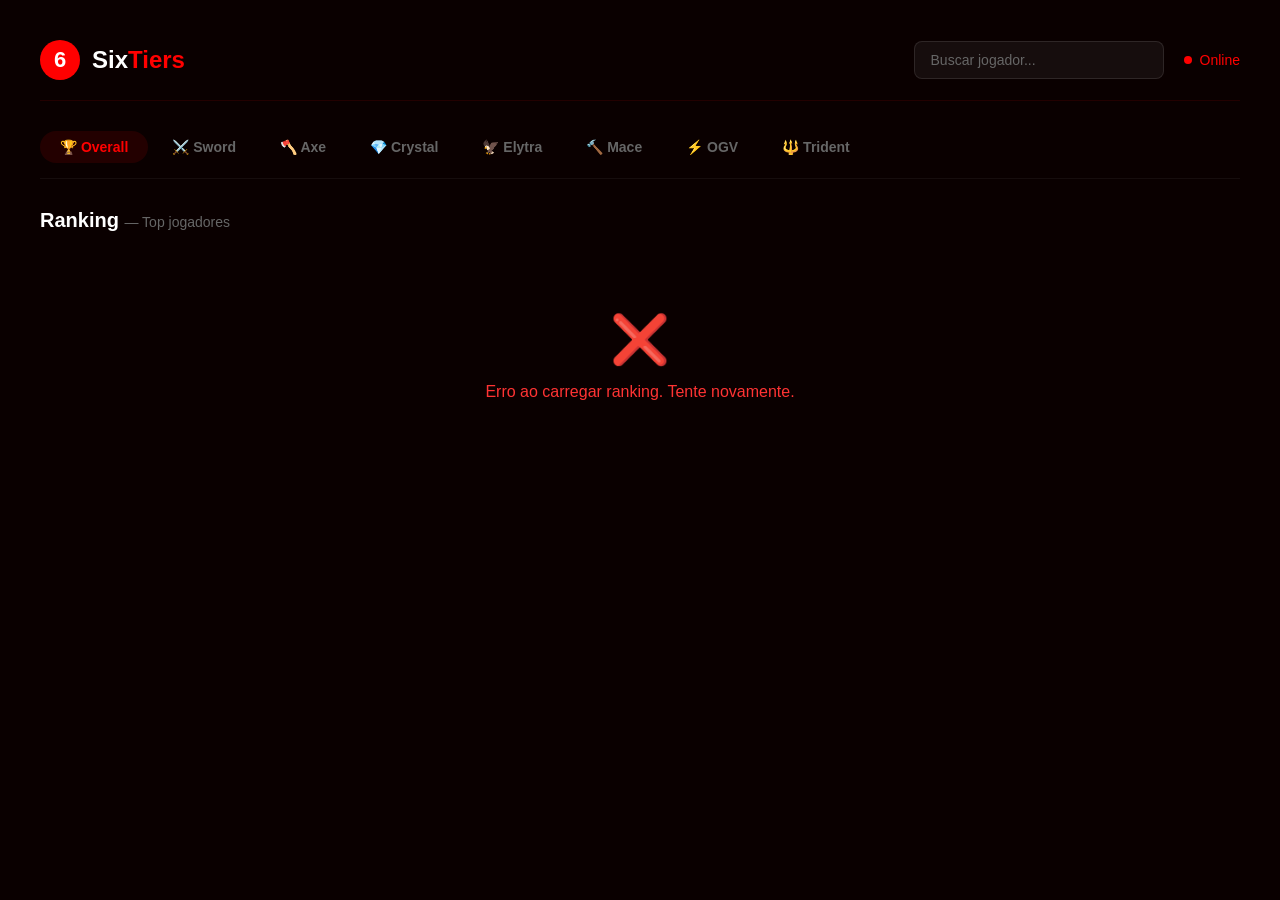
==== commit 1bd4835f: "Update player.html" ====
--- a/player.html
+++ b/player.html
@@ -3,7 +3,7 @@
 <head>
     <meta charset="UTF-8">
     <meta name="viewport" content="width=device-width, initial-scale=1.0">
-    <title>SixTiers - Perfil do Jogador</title>
+    <title>SixTiers - Minecraft Tier List</title>
     <style>
         * {
             margin: 0;
@@ -16,11 +16,10 @@
             background: #0a0000;
             min-height: 100vh;
             padding: 20px;
-            color: white;
         }
 
         .container {
-            max-width: 1100px;
+            max-width: 1200px;
             margin: 0 auto;
         }
 
@@ -65,174 +64,224 @@
             color: #ff0000;
         }
 
-        .back-btn {
+        .header-right {
+            display: flex;
+            align-items: center;
+            gap: 20px;
+        }
+
+        .search-box input {
+            background: rgba(255, 255, 255, 0.05);
+            border: 1px solid rgba(255, 255, 255, 0.1);
+            border-radius: 8px;
+            padding: 10px 16px;
+            color: white;
+            font-size: 14px;
+            width: 250px;
+            outline: none;
+            transition: all 0.3s;
+        }
+
+        .search-box input::placeholder {
             color: #666;
-            text-decoration: none;
+        }
+
+        .search-box input:focus {
+            border-color: #ff0000;
+            box-shadow: 0 0 20px rgba(255, 0, 0, 0.1);
+        }
+
+        .status {
+            display: flex;
+            align-items: center;
+            gap: 8px;
+            color: #ff0000;
             font-size: 14px;
-            padding: 8px 16px;
-            border: 1px solid rgba(255, 255, 255, 0.05);
-            border-radius: 8px;
+            font-weight: 500;
+        }
+
+        .status-dot {
+            width: 8px;
+            height: 8px;
+            background: #ff0000;
+            border-radius: 50%;
+            animation: pulse 1.5s infinite;
+        }
+
+        @keyframes pulse {
+            0%, 100% { opacity: 1; transform: scale(1); }
+            50% { opacity: 0.5; transform: scale(0.8); }
+        }
+
+        .categories {
+            display: flex;
+            gap: 4px;
+            flex-wrap: wrap;
+            margin-bottom: 30px;
+            padding-bottom: 15px;
+            border-bottom: 1px solid rgba(255, 255, 255, 0.05);
+        }
+
+        .category-btn {
+            background: transparent;
+            border: none;
+            color: #666;
+            padding: 8px 20px;
+            border-radius: 20px;
+            font-size: 14px;
+            font-weight: 600;
+            cursor: pointer;
             transition: all 0.3s;
         }
 
-        .back-btn:hover {
+        .category-btn:hover {
+            color: #fff;
+            background: rgba(255, 255, 255, 0.05);
+        }
+
+        .category-btn.active {
             color: #ff0000;
-            border-color: rgba(255, 0, 0, 0.3);
-        }
-
-        .profile-card {
+            background: rgba(255, 0, 0, 0.1);
+        }
+
+        .ranking-header {
+            display: flex;
+            justify-content: space-between;
+            align-items: center;
+            margin-bottom: 20px;
+        }
+
+        .ranking-title {
+            font-size: 20px;
+            font-weight: 700;
+            color: white;
+        }
+
+        .ranking-title small {
+            color: #666;
+            font-weight: 400;
+            font-size: 14px;
+        }
+
+        .player-card {
             background: rgba(255, 255, 255, 0.03);
             border: 1px solid rgba(255, 255, 255, 0.05);
-            border-radius: 16px;
-            padding: 40px;
-        }
-
-        .profile-header {
-            display: flex;
-            align-items: center;
-            gap: 30px;
-            margin-bottom: 30px;
-            flex-wrap: wrap;
-        }
-
-        .profile-avatar {
-            width: 100px;
-            height: 100px;
+            border-radius: 12px;
+            padding: 14px 20px;
+            display: flex;
+            align-items: center;
+            gap: 16px;
+            margin-bottom: 8px;
+            transition: all 0.3s;
+            cursor: pointer;
+        }
+
+        .player-card:hover {
+            background: rgba(255, 255, 255, 0.06);
+            border-color: rgba(255, 0, 0, 0.2);
+            transform: translateX(4px);
+        }
+
+        .player-position {
+            font-size: 18px;
+            font-weight: 700;
+            color: #444;
+            min-width: 40px;
+        }
+
+        .player-avatar {
+            width: 36px;
+            height: 36px;
             border-radius: 50%;
             background: linear-gradient(135deg, #1a1a2e, #16213e);
-            border: 3px solid rgba(255, 0, 0, 0.3);
             display: flex;
             align-items: center;
             justify-content: center;
             overflow: hidden;
             flex-shrink: 0;
-            position: relative;
-        }
-
-        .profile-avatar img {
+            border: 2px solid rgba(255, 0, 0, 0.2);
+        }
+
+        .player-avatar img {
             width: 100%;
             height: 100%;
             object-fit: cover;
         }
 
-        .profile-avatar .fallback {
-            font-size: 40px;
+        .player-avatar .fallback {
+            font-size: 16px;
             font-weight: 700;
             color: #666;
         }
 
-        .profile-info h1 {
+        .player-info {
+            flex: 1;
+            min-width: 0;
+        }
+
+        .player-name {
+            font-size: 16px;
+            font-weight: 600;
             color: white;
-            font-size: 32px;
+            display: flex;
+            align-items: center;
+            gap: 8px;
+            flex-wrap: wrap;
+        }
+
+        .player-name .points {
+            color: #ff0000;
             font-weight: 700;
-        }
-
-        .profile-info .discord-id {
-            color: #666;
-            font-size: 14px;
-            margin-top: 4px;
-        }
-
-        .profile-info .updated {
+            font-size: 13px;
+            background: rgba(255, 0, 0, 0.1);
+            padding: 2px 10px;
+            border-radius: 10px;
+        }
+
+        .player-time {
             color: #444;
-            font-size: 13px;
-            margin-top: 6px;
-        }
-
-        .profile-stats {
-            display: flex;
-            gap: 30px;
-            margin-top: 15px;
+            font-size: 12px;
+            margin-top: 2px;
+        }
+
+        .player-tiers {
+            display: flex;
+            gap: 6px;
             flex-wrap: wrap;
-        }
-
-        .profile-stats .stat {
-            display: flex;
-            align-items: center;
-            gap: 8px;
-            color: #888;
-            font-size: 14px;
-        }
-
-        .profile-stats .stat span {
-            color: white;
-            font-weight: 600;
-        }
-
-        .tiers-grid {
-            display: grid;
-            grid-template-columns: 1fr 1fr 1fr;
-            gap: 10px;
-            margin-top: 20px;
-        }
-
-        .tier-item {
-            background: rgba(255, 255, 255, 0.03);
-            border: 1px solid rgba(255, 255, 255, 0.05);
-            border-radius: 10px;
-            padding: 14px 18px;
-            display: flex;
-            justify-content: space-between;
-            align-items: center;
-            transition: all 0.3s;
-        }
-
-        .tier-item:hover {
-            background: rgba(255, 255, 255, 0.05);
-            border-color: rgba(255, 0, 0, 0.15);
-        }
-
-        .tier-label {
-            color: #666;
-            font-size: 13px;
-            font-weight: 500;
-        }
-
-        .tier-value {
-            font-size: 18px;
+            flex-shrink: 0;
+        }
+
+        .tier-badge {
+            padding: 2px 10px;
+            border-radius: 4px;
+            font-size: 11px;
             font-weight: 700;
-            padding: 2px 14px;
-            border-radius: 6px;
+            letter-spacing: 0.3px;
+            display: flex;
+            align-items: center;
+            gap: 3px;
         }
 
         .tier-ht {
+            background: rgba(255, 0, 0, 0.15);
             color: #ff0000;
-            background: rgba(255, 0, 0, 0.1);
+            border: 1px solid rgba(255, 0, 0, 0.15);
         }
 
         .tier-lt {
+            background: rgba(255, 100, 100, 0.1);
             color: #ff6666;
-            background: rgba(255, 100, 100, 0.08);
-        }
-
-        .tier-na {
+            border: 1px solid rgba(255, 100, 100, 0.1);
+        }
+
+        .tier-empty {
             color: #333;
-            background: transparent;
-        }
-
-        .not-found {
-            text-align: center;
-            padding: 80px 20px;
-        }
-
-        .not-found .big-icon {
-            font-size: 64px;
-            margin-bottom: 20px;
-        }
-
-        .not-found h2 {
-            color: #ff3333;
-            font-size: 24px;
-            margin-bottom: 10px;
-        }
-
-        .not-found p {
-            color: #444;
+            font-size: 12px;
         }
 
         .loading {
             text-align: center;
-            padding: 80px 20px;
+            padding: 60px 20px;
             color: #444;
         }
 
@@ -252,36 +301,53 @@
         }
 
         @media (max-width: 768px) {
-            .tiers-grid {
-                grid-template-columns: 1fr 1fr;
-            }
-
-            .profile-header {
-                flex-direction: column;
-                text-align: center;
-            }
-
-            .profile-stats {
-                justify-content: center;
-            }
-
             .header {
                 flex-direction: column;
                 align-items: stretch;
             }
 
-            .back-btn {
-                text-align: center;
-            }
-
-            .profile-card {
-                padding: 20px;
+            .header-right {
+                flex-wrap: wrap;
+            }
+
+            .search-box input {
+                width: 100%;
+            }
+
+            .player-card {
+                flex-wrap: wrap;
+                gap: 10px;
+            }
+
+            .player-tiers {
+                width: 100%;
+                justify-content: flex-start;
+                padding-left: 56px;
             }
         }
 
         @media (max-width: 480px) {
-            .tiers-grid {
-                grid-template-columns: 1fr;
+            .categories {
+                justify-content: center;
+            }
+            
+            .category-btn {
+                font-size: 12px;
+                padding: 6px 14px;
+            }
+
+            .player-position {
+                min-width: 30px;
+                font-size: 14px;
+            }
+
+            .player-name {
+                font-size: 14px;
+            }
+
+            .player-avatar {
+                width: 30px;
+                height: 30px;
             }
         }
     </style>
@@ -293,47 +359,139 @@
                 <div class="logo-icon">6</div>
                 <div class="logo-text">Six<span>Tiers</span></div>
             </a>
-            <a class="back-btn" href="/">← Voltar ao ranking</a>
+            <div class="header-right">
+                <div class="search-box">
+                    <input type="text" id="searchInput" placeholder="Buscar jogador..." onkeypress="if(event.key==='Enter')searchPlayer()">
+                </div>
+                <div class="status">
+                    <span class="status-dot"></span>
+                    Online
+                </div>
+            </div>
         </header>
 
-        <div id="profileContent">
+        <nav class="categories" id="categories">
+            <button class="category-btn active" data-cat="overall">🏆 Overall</button>
+            <button class="category-btn" data-cat="sword">⚔️ Sword</button>
+            <button class="category-btn" data-cat="axe">🪓 Axe</button>
+            <button class="category-btn" data-cat="crystal">💎 Crystal</button>
+            <button class="category-btn" data-cat="elytra">🦅 Elytra</button>
+            <button class="category-btn" data-cat="mace">🔨 Mace</button>
+            <button class="category-btn" data-cat="ogv">⚡ OGV</button>
+            <button class="category-btn" data-cat="trident">🔱 Trident</button>
+        </nav>
+
+        <div class="ranking-header">
+            <div class="ranking-title">Ranking <small>— Top jogadores</small></div>
+        </div>
+
+        <div id="rankingList">
             <div class="loading">
                 <div class="loading-spinner"></div>
-                <div>Carregando perfil...</div>
+                <div>Carregando ranking...</div>
             </div>
         </div>
     </div>
 
     <script>
         // ============================================================
-        // 🔥 CONFIGURAÇÕES DO SUPABASE 🔥
+        // 🔥 CONFIGURAÇÕES 🔥
         // ============================================================
         const SUPABASE_URL = 'https://ucoqonyzmckwnktdtfrg.supabase.co';
         const SUPABASE_KEY = 'sb_publishable_AF-JxbMVdy5bxlDQcFdVaA_rmfuk8bj';
 
-        const username = window.location.pathname.split('/').pop();
-
-        const categorias = [
-            { key: 'overall_tier', label: '🏆 Overall' },
-            { key: 'sword_tier', label: '⚔️ Sword' },
-            { key: 'axe_tier', label: '🪓 Axe' },
-            { key: 'crystal_tier', label: '💎 Crystal' },
-            { key: 'elytra_tier', label: '🦅 Elytra' },
-            { key: 'mace_tier', label: '🔨 Mace' },
-            { key: 'ogv_tier', label: '⚡ OGV' },
-            { key: 'trident_tier', label: '🔱 Trident' }
-        ];
-
-        function getAvatarUrl(username) {
-            return `https://crafatar.com/avatars/${username}?overlay&size=100`;
-        }
-
-        async function loadProfile() {
-            const content = document.getElementById('profileContent');
+        let currentCategory = 'overall';
+
+        // ============================================================
+        // 🔥 SISTEMA DE PONTOS 🔥
+        // ============================================================
+        const TIER_POINTS = {
+            'LT5': 1,
+            'HT5': 2,
+            'LT4': 3,
+            'HT4': 4,
+            'LT3': 6,
+            'HT3': 8,
+            'LT2': 10,
+            'HT2': 12,
+            'LT1': 15,
+            'HT1': 20
+        };
+
+        function getTierPoints(tier) {
+            if (!tier) return 0;
+            return TIER_POINTS[tier.toUpperCase()] || 0;
+        }
+
+        function calculateOverallPoints(player) {
+            const categories = [
+                'overall_tier', 'sword_tier', 'axe_tier', 'crystal_tier',
+                'elytra_tier', 'mace_tier', 'ogv_tier', 'trident_tier'
+            ];
+            
+            let total = 0;
+            categories.forEach(cat => {
+                const tier = player[cat];
+                if (tier) {
+                    total += getTierPoints(tier);
+                }
+            });
+            return total;
+        }
+
+        const categoryEmojis = {
+            'overall': '🏆',
+            'sword': '⚔️',
+            'axe': '🪓',
+            'crystal': '💎',
+            'elytra': '🦅',
+            'mace': '🔨',
+            'ogv': '⚡',
+            'trident': '🔱'
+        };
+
+        const categoryDbMap = {
+            'overall': 'overall_tier',
+            'sword': 'sword_tier',
+            'axe': 'axe_tier',
+            'crystal': 'crystal_tier',
+            'elytra': 'elytra_tier',
+            'mace': 'mace_tier',
+            'ogv': 'ogv_tier',
+            'trident': 'trident_tier'
+        };
+
+        function searchPlayer() {
+            const username = document.getElementById('searchInput').value.trim();
+            if (username) {
+                window.location.href = `/player/${username}`;
+            }
+        }
+
+        function timeSince(date) {
+            const now = new Date();
+            const diff = Math.floor((now - date) / 1000);
+            
+            if (diff < 60) return 'agora mesmo';
+            if (diff < 3600) return `${Math.floor(diff / 60)}min atrás`;
+            if (diff < 86400) return `${Math.floor(diff / 3600)}h atrás`;
+            if (diff < 2592000) return `${Math.floor(diff / 86400)}d atrás`;
+            if (diff < 31536000) return `${Math.floor(diff / 2592000)}m atrás`;
+            return `${Math.floor(diff / 31536000)}a atrás`;
+        }
+
+        async function loadRanking(category) {
+            const list = document.getElementById('rankingList');
+            list.innerHTML = `
+                <div class="loading">
+                    <div class="loading-spinner"></div>
+                    <div>Carregando ranking...</div>
+                </div>
+            `;
 
             try {
                 const response = await fetch(
-                    `${SUPABASE_URL}/rest/v1/players?minecraft_username=eq.${encodeURIComponent(username)}`,
+                    `${SUPABASE_URL}/rest/v1/players?select=*&limit=100`,
                     {
                         headers: {
                             'apikey': SUPABASE_KEY,
@@ -346,84 +504,137 @@
 
                 const data = await response.json();
 
-                if (data.length === 0) {
-                    content.innerHTML = `
-                        <div class="not-found">
-                            <div class="big-icon">😕</div>
-                            <h2>Jogador não encontrado</h2>
-                            <p>Verifique se o nome está correto</p>
+                let sorted = [];
+                if (category === 'overall') {
+                    const withPoints = data.map(player => ({
+                        ...player,
+                        overall_points: calculateOverallPoints(player)
+                    }));
+                    
+                    const filtered = withPoints.filter(p => p.overall_points > 0);
+                    filtered.sort((a, b) => b.overall_points - a.overall_points);
+                    sorted = filtered;
+                } else {
+                    const dbField = categoryDbMap[category];
+                    const filtered = data.filter(p => p[dbField] !== null && p[dbField] !== undefined);
+                    
+                    filtered.sort((a, b) => {
+                        const tierA = a[dbField] || '';
+                        const tierB = b[dbField] || '';
+                        
+                        const getWeight = (tier) => {
+                            if (!tier) return 0;
+                            const num = parseInt(tier.match(/\d+/)?.[0] || 0);
+                            const isHT = tier.startsWith('HT');
+                            return isHT ? (100 + num) : num;
+                        };
+                        
+                        return getWeight(tierB) - getWeight(tierA);
+                    });
+                    
+                    sorted = filtered;
+                }
+
+                if (sorted.length === 0) {
+                    list.innerHTML = `
+                        <div style="text-align:center;padding:60px 20px;color:#444;">
+                            <div style="font-size:48px;margin-bottom:15px;">📭</div>
+                            <p>Nenhum tier registrado nesta categoria ainda.</p>
                         </div>
                     `;
                     return;
                 }
 
-                const player = data[0];
-                const mcUsername = player.minecraft_username;
-
-                const totalTiers = categorias.filter(cat => player[cat.key]).length;
-
-                const getTierClass = (tier) => {
-                    if (!tier) return 'tier-na';
-                    if (tier.startsWith('HT')) return 'tier-ht';
-                    if (tier.startsWith('LT')) return 'tier-lt';
-                    return 'tier-na';
+                const top = sorted.slice(0, 20);
+
+                const allCats = [
+                    'overall_tier', 'sword_tier', 'axe_tier', 'crystal_tier',
+                    'elytra_tier', 'mace_tier', 'ogv_tier', 'trident_tier'
+                ];
+
+                const catEmojis = {
+                    'overall_tier': '🏆',
+                    'sword_tier': '⚔️',
+                    'axe_tier': '🪓',
+                    'crystal_tier': '💎',
+                    'elytra_tier': '🦅',
+                    'mace_tier': '🔨',
+                    'ogv_tier': '⚡',
+                    'trident_tier': '🔱'
                 };
 
-                const getDisplayTier = (tier) => tier || '—';
-
-                const tiersHTML = categorias.map(cat => `
-                    <div class="tier-item">
-                        <span class="tier-label">${cat.label}</span>
-                        <span class="tier-value ${getTierClass(player[cat.key])}">
-                            ${getDisplayTier(player[cat.key])}
-                        </span>
-                    </div>
-                `).join('');
-
-                const updatedAt = player.updated_at 
-                    ? new Date(player.updated_at).toLocaleString('pt-BR') 
-                    : 'Nunca';
-
-                const initial = mcUsername.charAt(0).toUpperCase();
-                const avatarUrl = getAvatarUrl(mcUsername);
-
-                content.innerHTML = `
-                    <div class="profile-card">
-                        <div class="profile-header">
-                            <div class="profile-avatar">
-                                <img src="${avatarUrl}" 
-                                     alt="${mcUsername}" 
+                list.innerHTML = top.map((player, index) => {
+                    const tiersHTML = allCats.map(catKey => {
+                        const tier = player[catKey];
+                        if (!tier) return '';
+                        const cls = tier.startsWith('HT') ? 'tier-ht' : 'tier-lt';
+                        const emoji = catEmojis[catKey] || '';
+                        return `<span class="tier-badge ${cls}">${emoji} ${tier}</span>`;
+                    }).filter(Boolean).join('');
+
+                    const timeAgo = player.updated_at ? timeSince(new Date(player.updated_at)) : 'Nunca';
+                    const initial = player.minecraft_username.charAt(0).toUpperCase();
+                    const skinUrl = player.skin_url || `https://crafatar.com/avatars/${player.minecraft_username}?overlay&size=40`;
+
+                    let pointsDisplay = '';
+                    if (category === 'overall' && player.overall_points) {
+                        pointsDisplay = `<span class="points">${player.overall_points} pts</span>`;
+                    }
+
+                    return `
+                        <div class="player-card" onclick="window.location.href='/player/${player.minecraft_username}'">
+                            <div class="player-position">#${index + 1}</div>
+                            <div class="player-avatar">
+                                <img src="${skinUrl}" 
+                                     alt="${player.minecraft_username}" 
                                      onerror="this.style.display='none';this.parentElement.innerHTML='<span class=\\'fallback\\'>${initial}</span>'">
                             </div>
-                            <div class="profile-info">
-                                <h1>${mcUsername}</h1>
-                                <div class="discord-id">Discord ID: ${player.discord_id}</div>
-                                <div class="updated">🔄 Última atualização: ${updatedAt}</div>
-                                <div class="profile-stats">
-                                    <div class="stat">🏆 <span>${totalTiers}</span> tiers registrados</div>
-                                    <div class="stat">📊 <span>${categorias.length}</span> categorias</div>
+                            <div class="player-info">
+                                <div class="player-name">
+                                    ${player.minecraft_username}
+                                    ${pointsDisplay}
                                 </div>
+                                <div class="player-time">🕐 ${timeAgo}</div>
+                            </div>
+                            <div class="player-tiers">
+                                ${tiersHTML || '<span class="tier-empty">Sem tiers</span>'}
                             </div>
                         </div>
-                        <div class="tiers-grid">
-                            ${tiersHTML}
-                        </div>
+                    `;
+                }).join('');
+
+            } catch (error) {
+                console.error('Erro:', error);
+                list.innerHTML = `
+                    <div style="text-align:center;padding:60px 20px;color:#ff3333;">
+                        <div style="font-size:48px;margin-bottom:15px;">❌</div>
+                        <p>Erro ao carregar ranking. Tente novamente.</p>
                     </div>
                 `;
-
-            } catch (error) {
-                console.error('Erro:', error);
-                content.innerHTML = `
-                    <div class="not-found">
-                        <div class="big-icon">❌</div>
-                        <h2>Erro ao carregar</h2>
-                        <p>Tente novamente mais tarde</p>
-                    </div>
-                `;
-            }
-        }
-
-        loadProfile();
+            }
+        }
+
+        document.querySelectorAll('.category-btn').forEach(btn => {
+            btn.addEventListener('click', function() {
+                document.querySelectorAll('.category-btn').forEach(b => b.classList.remove('active'));
+                this.classList.add('active');
+                
+                const catMap = {
+                    'overall': 'overall',
+                    'sword': 'sword',
+                    'axe': 'axe',
+                    'crystal': 'crystal',
+                    'elytra': 'elytra',
+                    'mace': 'mace',
+                    'ogv': 'ogv',
+                    'trident': 'trident'
+                };
+                currentCategory = catMap[this.dataset.cat] || 'overall';
+                loadRanking(currentCategory);
+            });
+        });
+
+        loadRanking('overall');
     </script>
 </body>
 </html>
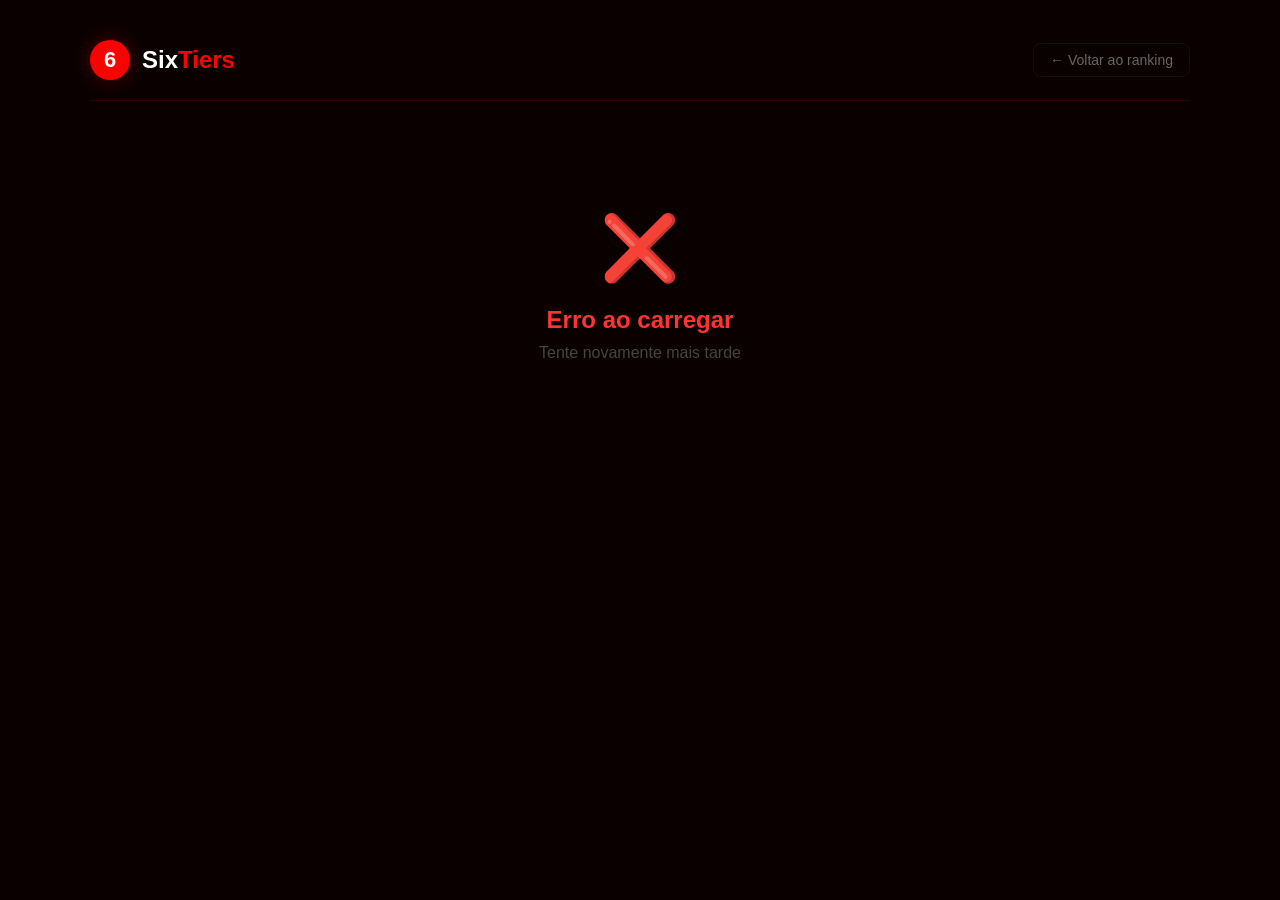
==== commit 07e5d07a: "Update player.html" ====
--- a/player.html
+++ b/player.html
@@ -3,8 +3,9 @@
 <head>
     <meta charset="UTF-8">
     <meta name="viewport" content="width=device-width, initial-scale=1.0">
-    <title>SixTiers - Minecraft Tier List</title>
+    <title>SixTiers - Perfil do Jogador</title>
     <style>
+        /* ===== RESET ===== */
         * {
             margin: 0;
             padding: 0;
@@ -16,19 +17,21 @@
             background: #0a0000;
             min-height: 100vh;
             padding: 20px;
+            color: #fff;
         }
 
         .container {
-            max-width: 1200px;
+            max-width: 1100px;
             margin: 0 auto;
         }
 
+        /* ===== HEADER ===== */
         .header {
             display: flex;
             justify-content: space-between;
             align-items: center;
             padding: 20px 0;
-            border-bottom: 1px solid rgba(255, 0, 0, 0.1);
+            border-bottom: 1px solid rgba(255, 0, 0, 0.15);
             margin-bottom: 30px;
             flex-wrap: wrap;
             gap: 15px;
@@ -51,237 +54,217 @@
             justify-content: center;
             font-size: 22px;
             font-weight: 900;
-            color: white;
+            color: #fff;
+            box-shadow: 0 0 20px rgba(255, 0, 0, 0.3);
         }
 
         .logo-text {
             font-size: 24px;
             font-weight: 700;
-            color: white;
+            color: #fff;
         }
 
         .logo-text span {
             color: #ff0000;
         }
 
-        .header-right {
-            display: flex;
-            align-items: center;
-            gap: 20px;
-        }
-
-        .search-box input {
-            background: rgba(255, 255, 255, 0.05);
-            border: 1px solid rgba(255, 255, 255, 0.1);
+        .back-btn {
+            color: #666;
+            text-decoration: none;
+            font-size: 14px;
+            padding: 8px 16px;
+            border: 1px solid rgba(255, 255, 255, 0.05);
             border-radius: 8px;
-            padding: 10px 16px;
-            color: white;
-            font-size: 14px;
-            width: 250px;
-            outline: none;
-            transition: all 0.3s;
-        }
-
-        .search-box input::placeholder {
-            color: #666;
-        }
-
-        .search-box input:focus {
-            border-color: #ff0000;
-            box-shadow: 0 0 20px rgba(255, 0, 0, 0.1);
-        }
-
-        .status {
-            display: flex;
-            align-items: center;
-            gap: 8px;
+            transition: 0.3s;
+        }
+
+        .back-btn:hover {
             color: #ff0000;
-            font-size: 14px;
-            font-weight: 500;
-        }
-
-        .status-dot {
-            width: 8px;
-            height: 8px;
-            background: #ff0000;
-            border-radius: 50%;
-            animation: pulse 1.5s infinite;
-        }
-
-        @keyframes pulse {
-            0%, 100% { opacity: 1; transform: scale(1); }
-            50% { opacity: 0.5; transform: scale(0.8); }
-        }
-
-        .categories {
-            display: flex;
-            gap: 4px;
-            flex-wrap: wrap;
-            margin-bottom: 30px;
-            padding-bottom: 15px;
-            border-bottom: 1px solid rgba(255, 255, 255, 0.05);
-        }
-
-        .category-btn {
-            background: transparent;
-            border: none;
-            color: #666;
-            padding: 8px 20px;
-            border-radius: 20px;
-            font-size: 14px;
-            font-weight: 600;
-            cursor: pointer;
-            transition: all 0.3s;
-        }
-
-        .category-btn:hover {
-            color: #fff;
-            background: rgba(255, 255, 255, 0.05);
-        }
-
-        .category-btn.active {
-            color: #ff0000;
-            background: rgba(255, 0, 0, 0.1);
-        }
-
-        .ranking-header {
-            display: flex;
-            justify-content: space-between;
-            align-items: center;
-            margin-bottom: 20px;
-        }
-
-        .ranking-title {
-            font-size: 20px;
-            font-weight: 700;
-            color: white;
-        }
-
-        .ranking-title small {
-            color: #666;
-            font-weight: 400;
-            font-size: 14px;
-        }
-
-        .player-card {
+            border-color: rgba(255, 0, 0, 0.3);
+        }
+
+        /* ===== PERFIL ===== */
+        .profile-card {
             background: rgba(255, 255, 255, 0.03);
             border: 1px solid rgba(255, 255, 255, 0.05);
-            border-radius: 12px;
-            padding: 14px 20px;
-            display: flex;
-            align-items: center;
-            gap: 16px;
-            margin-bottom: 8px;
-            transition: all 0.3s;
-            cursor: pointer;
-        }
-
-        .player-card:hover {
-            background: rgba(255, 255, 255, 0.06);
-            border-color: rgba(255, 0, 0, 0.2);
-            transform: translateX(4px);
-        }
-
-        .player-position {
-            font-size: 18px;
-            font-weight: 700;
-            color: #444;
-            min-width: 40px;
-        }
-
-        .player-avatar {
-            width: 36px;
-            height: 36px;
+            border-radius: 16px;
+            padding: 40px;
+        }
+
+        .profile-header {
+            display: flex;
+            align-items: center;
+            gap: 30px;
+            margin-bottom: 30px;
+            flex-wrap: wrap;
+        }
+
+        .profile-avatar {
+            width: 100px;
+            height: 100px;
             border-radius: 50%;
             background: linear-gradient(135deg, #1a1a2e, #16213e);
-            display: flex;
-            align-items: center;
-            justify-content: center;
+            border: 3px solid rgba(255, 0, 0, 0.3);
             overflow: hidden;
             flex-shrink: 0;
-            border: 2px solid rgba(255, 0, 0, 0.2);
-        }
-
-        .player-avatar img {
+            display: flex;
+            align-items: center;
+            justify-content: center;
+        }
+
+        .profile-avatar img {
             width: 100%;
             height: 100%;
             object-fit: cover;
         }
 
-        .player-avatar .fallback {
-            font-size: 16px;
+        .profile-avatar .fallback {
+            font-size: 40px;
             font-weight: 700;
             color: #666;
         }
 
-        .player-info {
-            flex: 1;
-            min-width: 0;
-        }
-
-        .player-name {
-            font-size: 16px;
+        .profile-info h1 {
+            font-size: 32px;
+            font-weight: 700;
+            display: flex;
+            align-items: center;
+            gap: 15px;
+            flex-wrap: wrap;
+        }
+
+        .profile-info h1 .points-badge {
+            font-size: 18px;
+            color: #ff0000;
+            background: rgba(255, 0, 0, 0.1);
+            padding: 4px 16px;
+            border-radius: 20px;
+            border: 1px solid rgba(255, 0, 0, 0.2);
+        }
+
+        .profile-info .discord-id {
+            color: #666;
+            font-size: 14px;
+            margin-top: 4px;
+        }
+
+        .profile-info .updated {
+            color: #444;
+            font-size: 13px;
+            margin-top: 6px;
+        }
+
+        .profile-stats {
+            display: flex;
+            gap: 30px;
+            margin-top: 15px;
+            flex-wrap: wrap;
+        }
+
+        .profile-stats .stat {
+            display: flex;
+            align-items: center;
+            gap: 8px;
+            color: #888;
+            font-size: 14px;
+        }
+
+        .profile-stats .stat span {
+            color: #fff;
             font-weight: 600;
-            color: white;
-            display: flex;
-            align-items: center;
-            gap: 8px;
-            flex-wrap: wrap;
-        }
-
-        .player-name .points {
+        }
+
+        /* ===== TIERS ===== */
+        .tiers-grid {
+            display: grid;
+            grid-template-columns: 1fr 1fr 1fr;
+            gap: 10px;
+            margin-top: 20px;
+        }
+
+        .tier-item {
+            background: rgba(255, 255, 255, 0.03);
+            border: 1px solid rgba(255, 255, 255, 0.05);
+            border-radius: 10px;
+            padding: 14px 18px;
+            display: flex;
+            justify-content: space-between;
+            align-items: center;
+            transition: 0.3s;
+        }
+
+        .tier-item:hover {
+            background: rgba(255, 255, 255, 0.05);
+            border-color: rgba(255, 0, 0, 0.15);
+        }
+
+        .tier-item .points-info {
+            font-size: 11px;
+            color: #444;
+            margin-left: 4px;
+        }
+
+        .tier-label {
+            color: #666;
+            font-size: 13px;
+            font-weight: 500;
+        }
+
+        .tier-value {
+            font-size: 18px;
+            font-weight: 700;
+            padding: 2px 14px;
+            border-radius: 6px;
+            display: flex;
+            align-items: center;
+            gap: 6px;
+        }
+
+        .tier-value .points-info {
+            font-size: 11px;
+            color: #444;
+            font-weight: 400;
+        }
+
+        .tier-ht {
             color: #ff0000;
-            font-weight: 700;
-            font-size: 13px;
             background: rgba(255, 0, 0, 0.1);
-            padding: 2px 10px;
-            border-radius: 10px;
-        }
-
-        .player-time {
+        }
+
+        .tier-lt {
+            color: #ff6666;
+            background: rgba(255, 100, 100, 0.08);
+        }
+
+        .tier-na {
+            color: #333;
+            background: transparent;
+        }
+
+        /* ===== NOT FOUND / LOADING ===== */
+        .not-found {
+            text-align: center;
+            padding: 80px 20px;
+        }
+
+        .not-found .big-icon {
+            font-size: 64px;
+            margin-bottom: 20px;
+        }
+
+        .not-found h2 {
+            color: #ff3333;
+            font-size: 24px;
+            margin-bottom: 10px;
+        }
+
+        .not-found p {
             color: #444;
-            font-size: 12px;
-            margin-top: 2px;
-        }
-
-        .player-tiers {
-            display: flex;
-            gap: 6px;
-            flex-wrap: wrap;
-            flex-shrink: 0;
-        }
-
-        .tier-badge {
-            padding: 2px 10px;
-            border-radius: 4px;
-            font-size: 11px;
-            font-weight: 700;
-            letter-spacing: 0.3px;
-            display: flex;
-            align-items: center;
-            gap: 3px;
-        }
-
-        .tier-ht {
-            background: rgba(255, 0, 0, 0.15);
-            color: #ff0000;
-            border: 1px solid rgba(255, 0, 0, 0.15);
-        }
-
-        .tier-lt {
-            background: rgba(255, 100, 100, 0.1);
-            color: #ff6666;
-            border: 1px solid rgba(255, 100, 100, 0.1);
-        }
-
-        .tier-empty {
-            color: #333;
-            font-size: 12px;
         }
 
         .loading {
             text-align: center;
-            padding: 60px 20px;
+            padding: 80px 20px;
             color: #444;
         }
 
@@ -300,110 +283,79 @@
             to { transform: rotate(360deg); }
         }
 
+        /* ===== RESPONSIVO ===== */
         @media (max-width: 768px) {
+            .tiers-grid {
+                grid-template-columns: 1fr 1fr;
+            }
+
+            .profile-header {
+                flex-direction: column;
+                text-align: center;
+            }
+
+            .profile-stats {
+                justify-content: center;
+            }
+
             .header {
                 flex-direction: column;
                 align-items: stretch;
             }
 
-            .header-right {
-                flex-wrap: wrap;
-            }
-
-            .search-box input {
-                width: 100%;
-            }
-
-            .player-card {
-                flex-wrap: wrap;
-                gap: 10px;
-            }
-
-            .player-tiers {
-                width: 100%;
-                justify-content: flex-start;
-                padding-left: 56px;
+            .back-btn {
+                text-align: center;
+            }
+
+            .profile-card {
+                padding: 20px;
+            }
+
+            .profile-info h1 {
+                flex-direction: column;
+                gap: 8px;
+                align-items: center;
             }
         }
 
         @media (max-width: 480px) {
-            .categories {
-                justify-content: center;
-            }
-            
-            .category-btn {
-                font-size: 12px;
-                padding: 6px 14px;
-            }
-
-            .player-position {
-                min-width: 30px;
-                font-size: 14px;
-            }
-
-            .player-name {
-                font-size: 14px;
-            }
-
-            .player-avatar {
-                width: 30px;
-                height: 30px;
+            .tiers-grid {
+                grid-template-columns: 1fr;
             }
         }
     </style>
 </head>
 <body>
     <div class="container">
+        <!-- HEADER -->
         <header class="header">
             <a href="/" class="logo">
                 <div class="logo-icon">6</div>
                 <div class="logo-text">Six<span>Tiers</span></div>
             </a>
-            <div class="header-right">
-                <div class="search-box">
-                    <input type="text" id="searchInput" placeholder="Buscar jogador..." onkeypress="if(event.key==='Enter')searchPlayer()">
-                </div>
-                <div class="status">
-                    <span class="status-dot"></span>
-                    Online
-                </div>
-            </div>
+            <a class="back-btn" href="/">← Voltar ao ranking</a>
         </header>
 
-        <nav class="categories" id="categories">
-            <button class="category-btn active" data-cat="overall">🏆 Overall</button>
-            <button class="category-btn" data-cat="sword">⚔️ Sword</button>
-            <button class="category-btn" data-cat="axe">🪓 Axe</button>
-            <button class="category-btn" data-cat="crystal">💎 Crystal</button>
-            <button class="category-btn" data-cat="elytra">🦅 Elytra</button>
-            <button class="category-btn" data-cat="mace">🔨 Mace</button>
-            <button class="category-btn" data-cat="ogv">⚡ OGV</button>
-            <button class="category-btn" data-cat="trident">🔱 Trident</button>
-        </nav>
-
-        <div class="ranking-header">
-            <div class="ranking-title">Ranking <small>— Top jogadores</small></div>
-        </div>
-
-        <div id="rankingList">
+        <!-- CONTEÚDO -->
+        <div id="profileContent">
             <div class="loading">
                 <div class="loading-spinner"></div>
-                <div>Carregando ranking...</div>
+                <div>Carregando perfil...</div>
             </div>
         </div>
     </div>
 
     <script>
         // ============================================================
-        // 🔥 CONFIGURAÇÕES 🔥
+        // 🔥 CONFIGURAÇÕES
         // ============================================================
         const SUPABASE_URL = 'https://ucoqonyzmckwnktdtfrg.supabase.co';
         const SUPABASE_KEY = 'sb_publishable_AF-JxbMVdy5bxlDQcFdVaA_rmfuk8bj';
 
-        let currentCategory = 'overall';
+        const username = window.location.pathname.split('/').pop();
 
         // ============================================================
-        // 🔥 SISTEMA DE PONTOS 🔥
+        // 🔥 SISTEMA DE PONTOS
         // ============================================================
         const TIER_POINTS = {
             'LT5': 1,
@@ -428,70 +380,38 @@
                 'overall_tier', 'sword_tier', 'axe_tier', 'crystal_tier',
                 'elytra_tier', 'mace_tier', 'ogv_tier', 'trident_tier'
             ];
-            
             let total = 0;
             categories.forEach(cat => {
                 const tier = player[cat];
-                if (tier) {
-                    total += getTierPoints(tier);
-                }
+                if (tier) total += getTierPoints(tier);
             });
             return total;
         }
 
-        const categoryEmojis = {
-            'overall': '🏆',
-            'sword': '⚔️',
-            'axe': '🪓',
-            'crystal': '💎',
-            'elytra': '🦅',
-            'mace': '🔨',
-            'ogv': '⚡',
-            'trident': '🔱'
-        };
-
-        const categoryDbMap = {
-            'overall': 'overall_tier',
-            'sword': 'sword_tier',
-            'axe': 'axe_tier',
-            'crystal': 'crystal_tier',
-            'elytra': 'elytra_tier',
-            'mace': 'mace_tier',
-            'ogv': 'ogv_tier',
-            'trident': 'trident_tier'
-        };
-
-        function searchPlayer() {
-            const username = document.getElementById('searchInput').value.trim();
-            if (username) {
-                window.location.href = `/player/${username}`;
-            }
-        }
-
-        function timeSince(date) {
-            const now = new Date();
-            const diff = Math.floor((now - date) / 1000);
-            
-            if (diff < 60) return 'agora mesmo';
-            if (diff < 3600) return `${Math.floor(diff / 60)}min atrás`;
-            if (diff < 86400) return `${Math.floor(diff / 3600)}h atrás`;
-            if (diff < 2592000) return `${Math.floor(diff / 86400)}d atrás`;
-            if (diff < 31536000) return `${Math.floor(diff / 2592000)}m atrás`;
-            return `${Math.floor(diff / 31536000)}a atrás`;
-        }
-
-        async function loadRanking(category) {
-            const list = document.getElementById('rankingList');
-            list.innerHTML = `
-                <div class="loading">
-                    <div class="loading-spinner"></div>
-                    <div>Carregando ranking...</div>
-                </div>
-            `;
+        const categorias = [
+            { key: 'overall_tier', label: '🏆 Overall' },
+            { key: 'sword_tier', label: '⚔️ Sword' },
+            { key: 'axe_tier', label: '🪓 Axe' },
+            { key: 'crystal_tier', label: '💎 Crystal' },
+            { key: 'elytra_tier', label: '🦅 Elytra' },
+            { key: 'mace_tier', label: '🔨 Mace' },
+            { key: 'ogv_tier', label: '⚡ OGV' },
+            { key: 'trident_tier', label: '🔱 Trident' }
+        ];
+
+        function getSkinUrl(username) {
+            return `https://crafatar.com/avatars/${username}?overlay&size=100`;
+        }
+
+        // ============================================================
+        // 🔥 CARREGAR PERFIL
+        // ============================================================
+        async function loadProfile() {
+            const content = document.getElementById('profileContent');
 
             try {
                 const response = await fetch(
-                    `${SUPABASE_URL}/rest/v1/players?select=*&limit=100`,
+                    `${SUPABASE_URL}/rest/v1/players?minecraft_username=eq.${encodeURIComponent(username)}`,
                     {
                         headers: {
                             'apikey': SUPABASE_KEY,
@@ -504,137 +424,97 @@
 
                 const data = await response.json();
 
-                let sorted = [];
-                if (category === 'overall') {
-                    const withPoints = data.map(player => ({
-                        ...player,
-                        overall_points: calculateOverallPoints(player)
-                    }));
-                    
-                    const filtered = withPoints.filter(p => p.overall_points > 0);
-                    filtered.sort((a, b) => b.overall_points - a.overall_points);
-                    sorted = filtered;
-                } else {
-                    const dbField = categoryDbMap[category];
-                    const filtered = data.filter(p => p[dbField] !== null && p[dbField] !== undefined);
-                    
-                    filtered.sort((a, b) => {
-                        const tierA = a[dbField] || '';
-                        const tierB = b[dbField] || '';
-                        
-                        const getWeight = (tier) => {
-                            if (!tier) return 0;
-                            const num = parseInt(tier.match(/\d+/)?.[0] || 0);
-                            const isHT = tier.startsWith('HT');
-                            return isHT ? (100 + num) : num;
-                        };
-                        
-                        return getWeight(tierB) - getWeight(tierA);
-                    });
-                    
-                    sorted = filtered;
-                }
-
-                if (sorted.length === 0) {
-                    list.innerHTML = `
-                        <div style="text-align:center;padding:60px 20px;color:#444;">
-                            <div style="font-size:48px;margin-bottom:15px;">📭</div>
-                            <p>Nenhum tier registrado nesta categoria ainda.</p>
+                if (data.length === 0) {
+                    content.innerHTML = `
+                        <div class="not-found">
+                            <div class="big-icon">😕</div>
+                            <h2>Jogador não encontrado</h2>
+                            <p>Verifique se o nome está correto</p>
                         </div>
                     `;
                     return;
                 }
 
-                const top = sorted.slice(0, 20);
-
-                const allCats = [
-                    'overall_tier', 'sword_tier', 'axe_tier', 'crystal_tier',
-                    'elytra_tier', 'mace_tier', 'ogv_tier', 'trident_tier'
-                ];
-
-                const catEmojis = {
-                    'overall_tier': '🏆',
-                    'sword_tier': '⚔️',
-                    'axe_tier': '🪓',
-                    'crystal_tier': '💎',
-                    'elytra_tier': '🦅',
-                    'mace_tier': '🔨',
-                    'ogv_tier': '⚡',
-                    'trident_tier': '🔱'
+                const player = data[0];
+                const mcUsername = player.minecraft_username;
+
+                // Usa a skin_url do banco ou fallback
+                const skinUrl = player.skin_url || getSkinUrl(mcUsername);
+
+                // Calcula pontos
+                const totalPoints = calculateOverallPoints(player);
+                const totalTiers = categorias.filter(cat => player[cat.key]).length;
+
+                const getTierClass = (tier) => {
+                    if (!tier) return 'tier-na';
+                    if (tier.startsWith('HT')) return 'tier-ht';
+                    if (tier.startsWith('LT')) return 'tier-lt';
+                    return 'tier-na';
                 };
 
-                list.innerHTML = top.map((player, index) => {
-                    const tiersHTML = allCats.map(catKey => {
-                        const tier = player[catKey];
-                        if (!tier) return '';
-                        const cls = tier.startsWith('HT') ? 'tier-ht' : 'tier-lt';
-                        const emoji = catEmojis[catKey] || '';
-                        return `<span class="tier-badge ${cls}">${emoji} ${tier}</span>`;
-                    }).filter(Boolean).join('');
-
-                    const timeAgo = player.updated_at ? timeSince(new Date(player.updated_at)) : 'Nunca';
-                    const initial = player.minecraft_username.charAt(0).toUpperCase();
-                    const skinUrl = player.skin_url || `https://crafatar.com/avatars/${player.minecraft_username}?overlay&size=40`;
-
-                    let pointsDisplay = '';
-                    if (category === 'overall' && player.overall_points) {
-                        pointsDisplay = `<span class="points">${player.overall_points} pts</span>`;
-                    }
-
+                const getDisplayTier = (tier) => tier || '—';
+
+                const tiersHTML = categorias.map(cat => {
+                    const tier = player[cat.key];
+                    const points = getTierPoints(tier);
+                    const pointsDisplay = points > 0 ? `<span class="points-info">+${points}pts</span>` : '';
                     return `
-                        <div class="player-card" onclick="window.location.href='/player/${player.minecraft_username}'">
-                            <div class="player-position">#${index + 1}</div>
-                            <div class="player-avatar">
-                                <img src="${skinUrl}" 
-                                     alt="${player.minecraft_username}" 
-                                     onerror="this.style.display='none';this.parentElement.innerHTML='<span class=\\'fallback\\'>${initial}</span>'">
-                            </div>
-                            <div class="player-info">
-                                <div class="player-name">
-                                    ${player.minecraft_username}
-                                    ${pointsDisplay}
-                                </div>
-                                <div class="player-time">🕐 ${timeAgo}</div>
-                            </div>
-                            <div class="player-tiers">
-                                ${tiersHTML || '<span class="tier-empty">Sem tiers</span>'}
-                            </div>
+                        <div class="tier-item">
+                            <span class="tier-label">${cat.label}</span>
+                            <span class="tier-value ${getTierClass(tier)}">
+                                ${getDisplayTier(tier)}
+                                ${pointsDisplay}
+                            </span>
                         </div>
                     `;
                 }).join('');
 
+                const updatedAt = player.updated_at
+                    ? new Date(player.updated_at).toLocaleString('pt-BR')
+                    : 'Nunca';
+
+                const initial = mcUsername.charAt(0).toUpperCase();
+
+                content.innerHTML = `
+                    <div class="profile-card">
+                        <div class="profile-header">
+                            <div class="profile-avatar">
+                                <img src="${skinUrl}" 
+                                     alt="${mcUsername}" 
+                                     onerror="this.style.display='none';this.parentElement.innerHTML='<span class=\\'fallback\\'>${initial}</span>'">
+                            </div>
+                            <div class="profile-info">
+                                <h1>
+                                    ${mcUsername}
+                                    <span class="points-badge">🏆 ${totalPoints} pts</span>
+                                </h1>
+                                <div class="discord-id">Discord ID: ${player.discord_id || 'N/A'}</div>
+                                <div class="updated">🔄 Última atualização: ${updatedAt}</div>
+                                <div class="profile-stats">
+                                    <div class="stat">📊 <span>${totalTiers}</span> tiers registrados</div>
+                                    <div class="stat">⭐ <span>${categorias.length}</span> categorias</div>
+                                </div>
+                            </div>
+                        </div>
+                        <div class="tiers-grid">
+                            ${tiersHTML}
+                        </div>
+                    </div>
+                `;
+
             } catch (error) {
                 console.error('Erro:', error);
-                list.innerHTML = `
-                    <div style="text-align:center;padding:60px 20px;color:#ff3333;">
-                        <div style="font-size:48px;margin-bottom:15px;">❌</div>
-                        <p>Erro ao carregar ranking. Tente novamente.</p>
+                content.innerHTML = `
+                    <div class="not-found">
+                        <div class="big-icon">❌</div>
+                        <h2>Erro ao carregar</h2>
+                        <p>Tente novamente mais tarde</p>
                     </div>
                 `;
             }
         }
 
-        document.querySelectorAll('.category-btn').forEach(btn => {
-            btn.addEventListener('click', function() {
-                document.querySelectorAll('.category-btn').forEach(b => b.classList.remove('active'));
-                this.classList.add('active');
-                
-                const catMap = {
-                    'overall': 'overall',
-                    'sword': 'sword',
-                    'axe': 'axe',
-                    'crystal': 'crystal',
-                    'elytra': 'elytra',
-                    'mace': 'mace',
-                    'ogv': 'ogv',
-                    'trident': 'trident'
-                };
-                currentCategory = catMap[this.dataset.cat] || 'overall';
-                loadRanking(currentCategory);
-            });
-        });
-
-        loadRanking('overall');
+        loadProfile();
     </script>
 </body>
 </html>
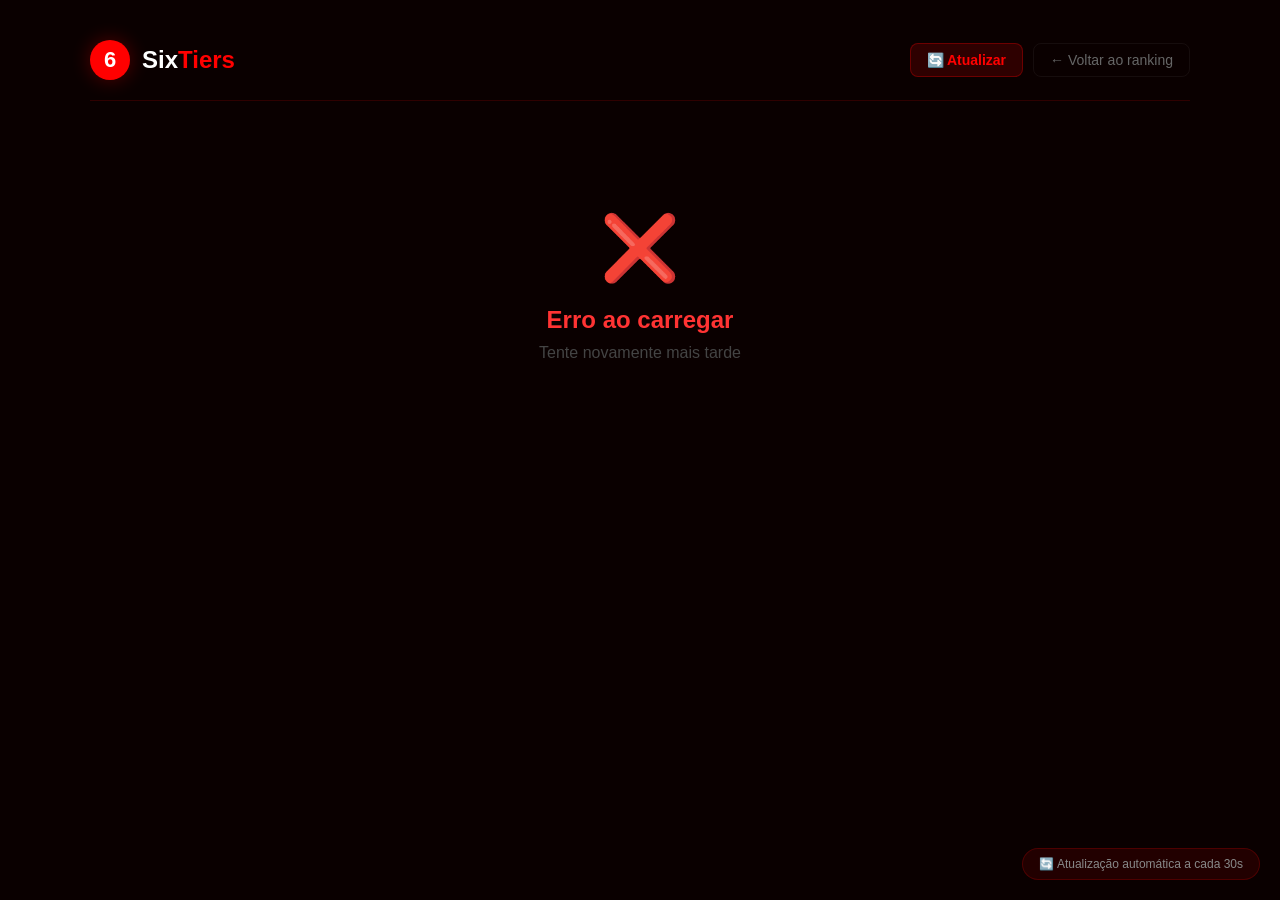
==== commit 9ec8870c: "Update player.html" ====
--- a/player.html
+++ b/player.html
@@ -5,7 +5,6 @@
     <meta name="viewport" content="width=device-width, initial-scale=1.0">
     <title>SixTiers - Perfil do Jogador</title>
     <style>
-        /* ===== RESET ===== */
         * {
             margin: 0;
             padding: 0;
@@ -25,7 +24,6 @@
             margin: 0 auto;
         }
 
-        /* ===== HEADER ===== */
         .header {
             display: flex;
             justify-content: space-between;
@@ -83,7 +81,23 @@
             border-color: rgba(255, 0, 0, 0.3);
         }
 
-        /* ===== PERFIL ===== */
+        .refresh-btn {
+            background: rgba(255, 0, 0, 0.15);
+            border: 1px solid rgba(255, 0, 0, 0.3);
+            color: #ff0000;
+            padding: 8px 16px;
+            border-radius: 8px;
+            cursor: pointer;
+            font-size: 14px;
+            font-weight: 600;
+            transition: 0.3s;
+        }
+
+        .refresh-btn:hover {
+            background: rgba(255, 0, 0, 0.25);
+            border-color: #ff0000;
+        }
+
         .profile-card {
             background: rgba(255, 255, 255, 0.03);
             border: 1px solid rgba(255, 255, 255, 0.05);
@@ -174,7 +188,6 @@
             font-weight: 600;
         }
 
-        /* ===== TIERS ===== */
         .tiers-grid {
             display: grid;
             grid-template-columns: 1fr 1fr 1fr;
@@ -241,7 +254,6 @@
             background: transparent;
         }
 
-        /* ===== NOT FOUND / LOADING ===== */
         .not-found {
             text-align: center;
             padding: 80px 20px;
@@ -283,7 +295,19 @@
             to { transform: rotate(360deg); }
         }
 
-        /* ===== RESPONSIVO ===== */
+        .update-badge {
+            position: fixed;
+            bottom: 20px;
+            right: 20px;
+            background: rgba(255, 0, 0, 0.1);
+            border: 1px solid rgba(255, 0, 0, 0.2);
+            color: #888;
+            padding: 8px 16px;
+            border-radius: 20px;
+            font-size: 12px;
+            backdrop-filter: blur(10px);
+        }
+
         @media (max-width: 768px) {
             .tiers-grid {
                 grid-template-columns: 1fr 1fr;
@@ -315,6 +339,13 @@
                 flex-direction: column;
                 gap: 8px;
                 align-items: center;
+            }
+
+            .update-badge {
+                bottom: 10px;
+                right: 10px;
+                font-size: 10px;
+                padding: 4px 12px;
             }
         }
 
@@ -333,7 +364,10 @@
                 <div class="logo-icon">6</div>
                 <div class="logo-text">Six<span>Tiers</span></div>
             </a>
-            <a class="back-btn" href="/">← Voltar ao ranking</a>
+            <div style="display:flex;gap:10px;align-items:center;flex-wrap:wrap;">
+                <button class="refresh-btn" onclick="loadProfile()">🔄 Atualizar</button>
+                <a class="back-btn" href="/">← Voltar ao ranking</a>
+            </div>
         </header>
 
         <!-- CONTEÚDO -->
@@ -345,6 +379,8 @@
         </div>
     </div>
 
+    <div class="update-badge" id="updateBadge">🔄 Atualização automática a cada 30s</div>
+
     <script>
         // ============================================================
         // 🔥 CONFIGURAÇÕES
@@ -353,6 +389,7 @@
         const SUPABASE_KEY = 'sb_publishable_AF-JxbMVdy5bxlDQcFdVaA_rmfuk8bj';
 
         const username = window.location.pathname.split('/').pop();
+        let updateInterval = null;
 
         // ============================================================
         // 🔥 SISTEMA DE PONTOS
@@ -404,14 +441,21 @@
         }
 
         // ============================================================
-        // 🔥 CARREGAR PERFIL
+        // 🔥 CARREGAR PERFIL (COM TIMESTAMP)
         // ============================================================
         async function loadProfile() {
             const content = document.getElementById('profileContent');
+            content.innerHTML = `
+                <div class="loading">
+                    <div class="loading-spinner"></div>
+                    <div>Carregando perfil...</div>
+                </div>
+            `;
 
             try {
+                const timestamp = Date.now();
                 const response = await fetch(
-                    `${SUPABASE_URL}/rest/v1/players?minecraft_username=eq.${encodeURIComponent(username)}`,
+                    `${SUPABASE_URL}/rest/v1/players?minecraft_username=eq.${encodeURIComponent(username)}&_=${timestamp}`,
                     {
                         headers: {
                             'apikey': SUPABASE_KEY,
@@ -437,11 +481,7 @@
 
                 const player = data[0];
                 const mcUsername = player.minecraft_username;
-
-                // Usa a skin_url do banco ou fallback
                 const skinUrl = player.skin_url || getSkinUrl(mcUsername);
-
-                // Calcula pontos
                 const totalPoints = calculateOverallPoints(player);
                 const totalTiers = categorias.filter(cat => player[cat.key]).length;
 
@@ -502,6 +542,8 @@
                     </div>
                 `;
 
+                document.getElementById('updateBadge').textContent = `🔄 Atualizado: ${new Date().toLocaleTimeString()}`;
+
             } catch (error) {
                 console.error('Erro:', error);
                 content.innerHTML = `
@@ -514,7 +556,18 @@
             }
         }
 
+        // ============================================================
+        // 🔥 INICIALIZAÇÃO COM ATUALIZAÇÃO AUTOMÁTICA
+        // ============================================================
         loadProfile();
+
+        updateInterval = setInterval(() => {
+            loadProfile();
+        }, 30000);
+
+        window.addEventListener('beforeunload', () => {
+            clearInterval(updateInterval);
+        });
     </script>
 </body>
 </html>
